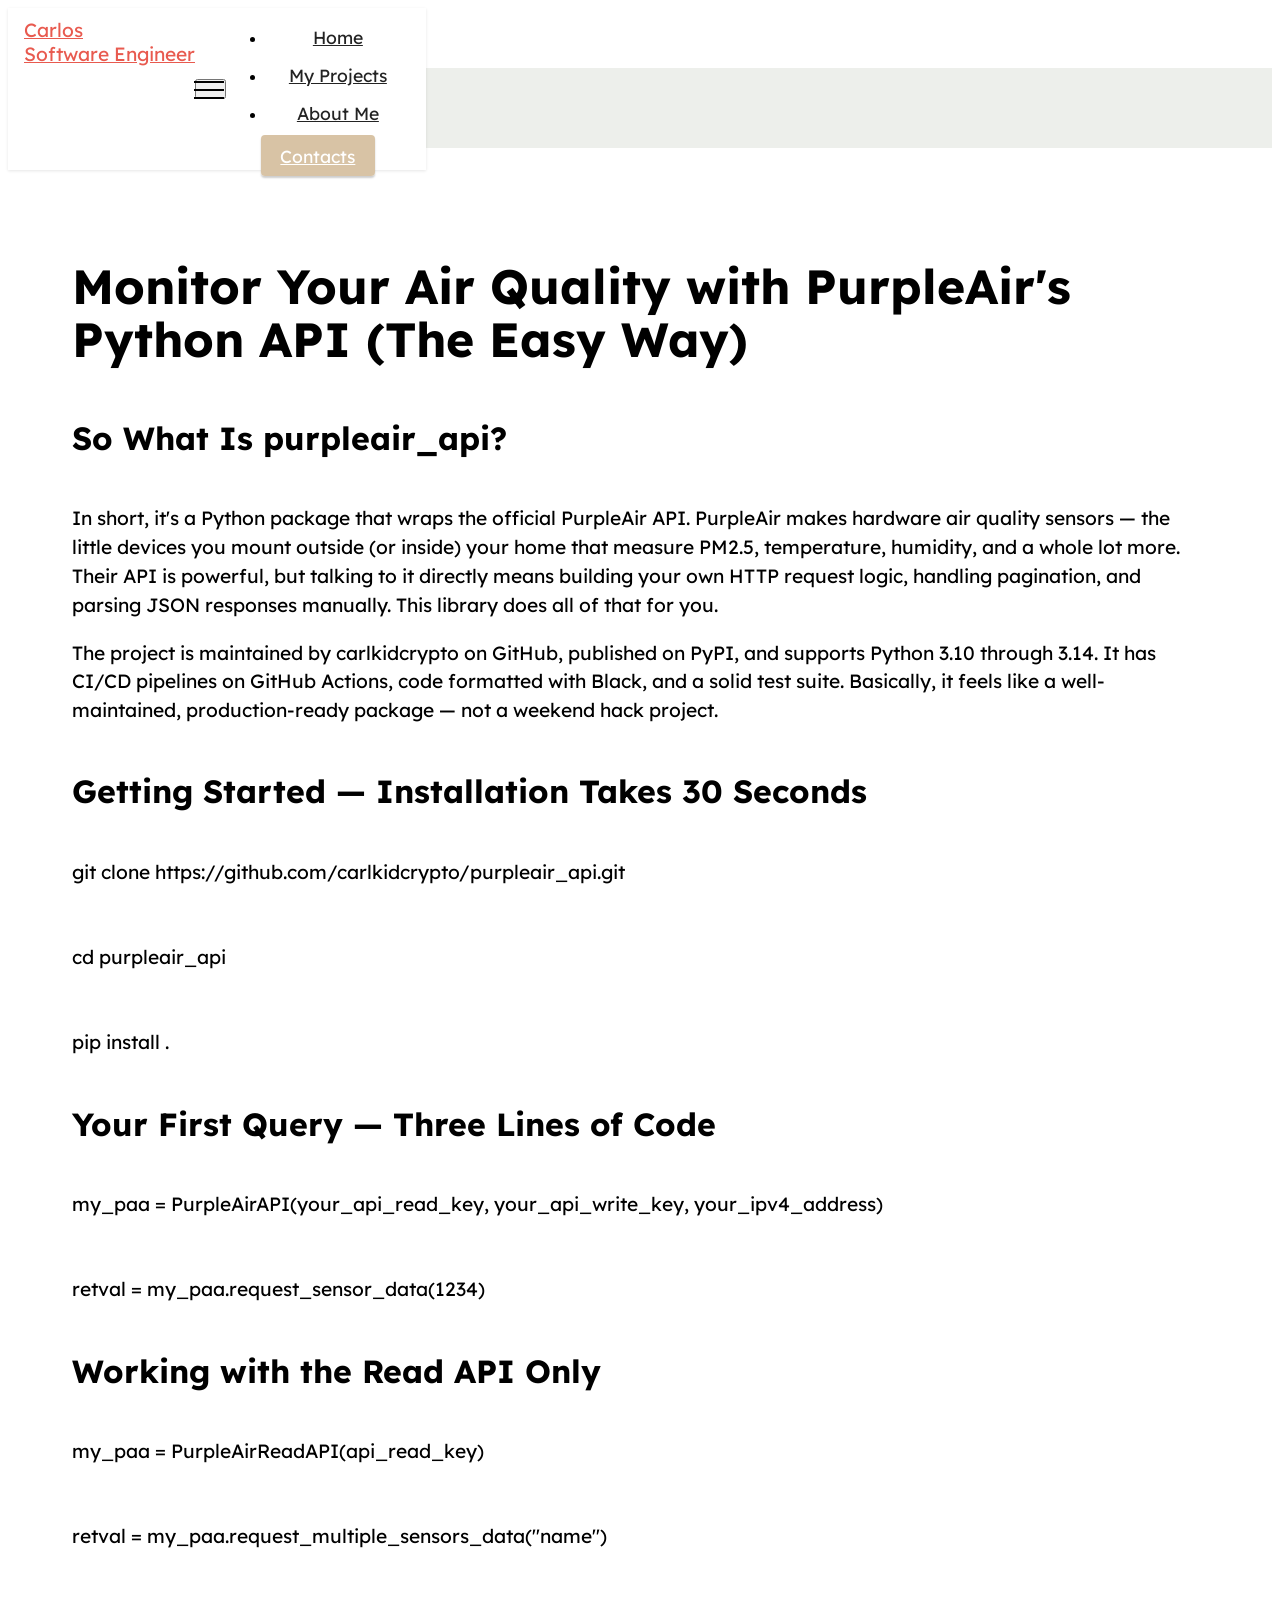
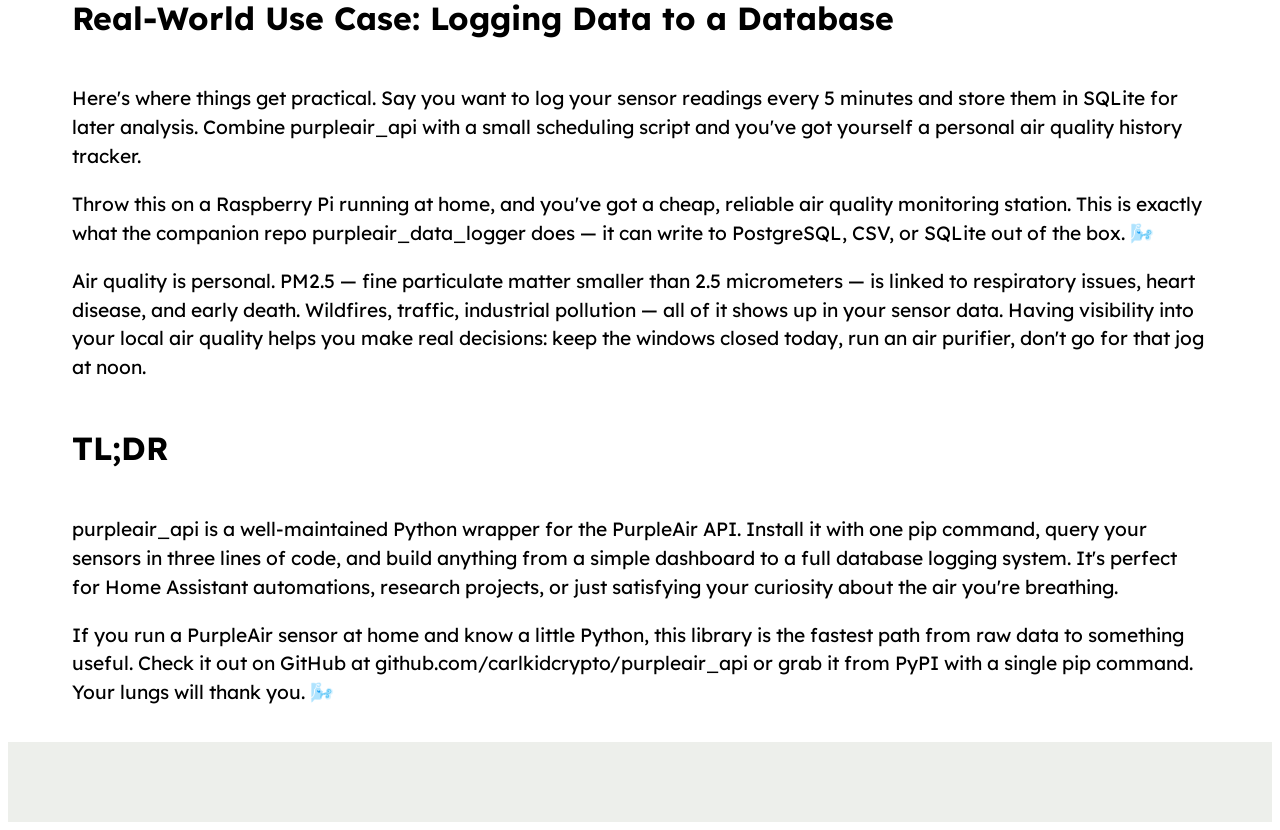
==== getting-started-with-purpleair-api.html @ 7e689305 "feat: Replace sample blog post with real purpleair_api tutorial - Rename sample_post_html_file_name." ====
<!DOCTYPE html>
<html  >
<head>
  <!-- Site made with Mobirise Website Builder v6.1.12, https://mobirise.com -->
  <meta charset="UTF-8">
  <meta http-equiv="X-UA-Compatible" content="IE=edge">
  <meta name="generator" content="Mobirise v6.1.12, mobirise.com">
  <meta name="twitter:card" content="summary_large_image"/>
  <meta name="twitter:image:src" content="assets/images/sample_post_html_file_name-meta.jpg">
  <meta property="og:image" content="assets/images/sample_post_html_file_name-meta.jpg">
  <meta name="twitter:title" content="Sample post 1 - title">
  <meta name="viewport" content="width=device-width, initial-scale=1, minimum-scale=1">
  <link rel="shortcut icon" href="assets/images/logo.png" type="image/x-icon">
  <meta name="description" content="Sample post 1 - description">
  
  
  <title>Monitor Your Air Quality with PurpleAir's Python API (The Easy Way)</title>
  <link rel="stylesheet" href="assets/bootstrap/css/bootstrap.min.css">
  <link rel="stylesheet" href="assets/web/assets/gdpr-plugin/gdpr-styles.css">
  <link rel="stylesheet" href="assets/dropdown/css/style.css">
  <link rel="stylesheet" href="assets/socicon/css/styles.css">
  <link rel="stylesheet" href="assets/theme/css/style.css">
  <link rel="preload" href="https://fonts.googleapis.com/css?family=Lexend:100,200,300,400,500,600,700,800,900&display=swap" as="style" onload="this.onload=null;this.rel='stylesheet'">
  <noscript><link rel="stylesheet" href="https://fonts.googleapis.com/css?family=Lexend:100,200,300,400,500,600,700,800,900&display=swap"></noscript>
  <link rel="preload" as="style" href="assets/mobirise/css/mbr-additional.css?v=DdOVVT"><link rel="stylesheet" href="assets/mobirise/css/mbr-additional.css?v=DdOVVT" type="text/css">

  
  
  
<meta name="title=Monitor Your Air Quality with PurpleAir's Python API (The Easy Way)" content="description=Learn how to query your PurpleAir sensors with three lines of Python using purpleair_api — the clean wrapper for the PurpleAir API."></head>
<body>
  
  <section data-bs-version="5.1" class="menu menu2 cid-sFF0ciwnEL" once="menu" id="menu2-1">
    
    <nav class="navbar navbar-dropdown navbar-fixed-top navbar-expand-lg">
        <div class="container">
            <div class="navbar-brand">
                
                <span class="navbar-caption-wrap"><a class="navbar-caption text-primary display-7" href="https://mobiri.se">Carlos<br>Software Engineer</a></span>
            </div>
            <button class="navbar-toggler" type="button" data-toggle="collapse" data-bs-toggle="collapse" data-target="#navbarSupportedContent" data-bs-target="#navbarSupportedContent" aria-controls="navbarNavAltMarkup" aria-expanded="false" aria-label="Toggle navigation">
                <div class="hamburger">
                    <span></span>
                    <span></span>
                    <span></span>
                    <span></span>
                </div>
            </button>
            <div class="collapse navbar-collapse" id="navbarSupportedContent">
                <ul class="navbar-nav nav-dropdown" data-app-modern-menu="true"><li class="nav-item"><a class="nav-link link text-black text-primary display-4" href="#top">Home</a></li>
                    <li class="nav-item"><a class="nav-link link text-black text-primary display-4" href="index.html#gallery5-3">My Projects</a></li><li class="nav-item"><a class="nav-link link text-black text-primary display-4" href="index.html#image1-b">About Me</a></li></ul>
                
                <div class="navbar-buttons mbr-section-btn"><a class="btn btn-secondary display-4" href="index.html#form4-6">
                        Contacts</a></div>
            </div>
        </div>
    </nav>
</section>

<section data-bs-version="5.1" class="article9 cid-vxeLGQ1dXc" id="article09-3">
  

  
  
  <div class="container">
    <div class="row justify-content-center">
      <div class="card col-md-12 col-lg-10">
        <div class="card-wrapper">
          <div class="card-content-text">
            <h3 class="card-title mbr-fonts-style mbr-white mt-3 mb-4 display-2"><strong>Monitor Your Air Quality with PurpleAir's Python API (The Easy Way)</strong></h3>
          <div class="row card-box align-left">
            
              <div class="item features-without-image col-12">
                <div class="item-wrapper">
                  <h4 class="mbr-section-subtitle mbr-fonts-style mb-3 display-5">
                    <strong>So What Is purpleair_api?</strong></h4>
                  <div class="item-content">
                    <p class="mbr-text mbr-fonts-style display-7">In short, it's a Python package that wraps the official PurpleAir API. PurpleAir makes hardware air quality sensors — the little devices you mount outside (or inside) your home that measure PM2.5, temperature, humidity, and a whole lot more. Their API is powerful, but talking to it directly means building your own HTTP request logic, handling pagination, and parsing JSON responses manually. This library does all of that for you.</p>
                  <p class="mbr-text mbr-fonts-style display-7">The project is maintained by carlkidcrypto on GitHub, published on PyPI, and supports Python 3.10 through 3.14. It has CI/CD pipelines on GitHub Actions, code formatted with Black, and a solid test suite. Basically, it feels like a well-maintained, production-ready package — not a weekend hack project.</p>
                  </div>
                </div>
              </div>

              <div class="item features-without-image col-12">
                <div class="item-wrapper">
                  <h4 class="mbr-section-subtitle mbr-fonts-style mb-3 display-5">
                    <strong>Getting Started — Installation Takes 30 Seconds</strong></h4>
                  <div class="item-content">
                    <p class="mbr-text mbr-fonts-style display-7">git clone https://github.com/carlkidcrypto/purpleair_api.git</p><br>
<p class="mbr-text mbr-fonts-style display-7">cd purpleair_api</p><br>
<p class="mbr-text mbr-fonts-style display-7">pip install .</p>
                  </div>
                </div>
              </div>

              <div class="item features-without-image col-12">
                <div class="item-wrapper">
                  <h4 class="mbr-section-subtitle mbr-fonts-style mb-3 display-5">
                    <strong>Your First Query — Three Lines of Code</strong></h4>
                  <div class="item-content">
                    <p class="mbr-text mbr-fonts-style display-7">my_paa = PurpleAirAPI(your_api_read_key, your_api_write_key, your_ipv4_address)</p><br>
<p class="mbr-text mbr-fonts-style display-7">retval = my_paa.request_sensor_data(1234)</p>
                  </div>
                </div>
              </div>

              <div class="item features-without-image col-12">
                <div class="item-wrapper">
                  <h4 class="mbr-section-subtitle mbr-fonts-style mb-3 display-5">
                    <strong>Working with the Read API Only</strong></h4>
                  <div class="item-content">
                    <p class="mbr-text mbr-fonts-style display-7">my_paa = PurpleAirReadAPI(api_read_key)</p><br>
<p class="mbr-text mbr-fonts-style display-7">retval = my_paa.request_multiple_sensors_data("name")</p>
                  </div>
                </div>
              </div>

              <div class="item features-without-image col-12">
                <div class="item-wrapper">
                  <h4 class="mbr-section-subtitle mbr-fonts-style mb-3 display-5">
                    <strong>Real-World Use Case: Logging Data to a Database</strong></h4>
                  <div class="item-content">
                    <p class="mbr-text mbr-fonts-style display-7">Here's where things get practical. Say you want to log your sensor readings every 5 minutes and store them in SQLite for later analysis. Combine purpleair_api with a small scheduling script and you've got yourself a personal air quality history tracker.</p>
                  <p class="mbr-text mbr-fonts-style display-7">Throw this on a Raspberry Pi running at home, and you've got a cheap, reliable air quality monitoring station. This is exactly what the companion repo purpleair_data_logger does — it can write to PostgreSQL, CSV, or SQLite out of the box. 🌬️</p>
                  <p class="mbr-text mbr-fonts-style display-7">Air quality is personal. PM2.5 — fine particulate matter smaller than 2.5 micrometers — is linked to respiratory issues, heart disease, and early death. Wildfires, traffic, industrial pollution — all of it shows up in your sensor data. Having visibility into your local air quality helps you make real decisions: keep the windows closed today, run an air purifier, don't go for that jog at noon.</p>
                  </div>
                </div>
              </div>

              <div class="item features-without-image col-12">
                <div class="item-wrapper">
                  <h4 class="mbr-section-subtitle mbr-fonts-style mb-3 display-5">
                    <strong>TL;DR</strong></h4>
                  <div class="item-content">
                    <p class="mbr-text mbr-fonts-style display-7">purpleair_api is a well-maintained Python wrapper for the PurpleAir API. Install it with one pip command, query your sensors in three lines of code, and build anything from a simple dashboard to a full database logging system. It's perfect for Home Assistant automations, research projects, or just satisfying your curiosity about the air you're breathing.</p>
                  <p class="mbr-text mbr-fonts-style display-7">If you run a PurpleAir sensor at home and know a little Python, this library is the fastest path from raw data to something useful. Check it out on GitHub at github.com/carlkidcrypto/purpleair_api or grab it from PyPI with a single pip command. Your lungs will thank you. 🌬️</p>
                  </div>
                </div>
              </div>
          </section><script src="assets/bootstrap/js/bootstrap.bundle.min.js"></script>  <script src="assets/web/assets/cookies-alert-plugin/cookies-alert-core.js"></script>  <script src="assets/web/assets/cookies-alert-plugin/cookies-alert-script.js"></script>  <script src="assets/smoothscroll/smooth-scroll.js"></script>  <script src="assets/ytplayer/index.js"></script>  <script src="assets/dropdown/js/navbar-dropdown.js"></script>  <script src="assets/theme/js/script.js"></script>  
  
  
<input name="cookieData" type="hidden" data-cookie-cookiesAlertType='false' data-cookie-customDialogSelector='null' data-cookie-colorText='#424a4d' data-cookie-colorBg='rgb(255, 255, 255)' data-cookie-opacityOverlay='0' data-cookie-bgOpacity='100' data-cookie-textButton='GOT IT' data-cookie-rejectText='REJECT' data-cookie-colorButton='#e85a4f' data-cookie-rejectColor='#ffffff' data-cookie-colorLink='#424a4d' data-cookie-underlineLink='true' data-cookie-text="We use cookies to give you the best experience. Read our <a href='privacy.html'>cookie policy</a>.">
  </body>
</html>
---- assets/mobirise/css/mbr-additional.css ----
body {
  font-family: Jost;
}
.display-1 {
  font-family: 'Lexend', sans-serif;
  font-size: 4.6rem;
  line-height: 1.1;
}
.display-1 > .mbr-iconfont {
  font-size: 5.75rem;
}
.display-2 {
  font-family: 'Lexend', sans-serif;
  font-size: 3rem;
  line-height: 1.1;
}
.display-2 > .mbr-iconfont {
  font-size: 3.75rem;
}
.display-4 {
  font-family: 'Lexend', sans-serif;
  font-size: 1.1rem;
  line-height: 1.5;
}
.display-4 > .mbr-iconfont {
  font-size: 1.375rem;
}
.display-5 {
  font-family: 'Lexend', sans-serif;
  font-size: 2rem;
  line-height: 1.5;
}
.display-5 > .mbr-iconfont {
  font-size: 2.5rem;
}
.display-7 {
  font-family: 'Lexend', sans-serif;
  font-size: 1.2rem;
  line-height: 1.5;
}
.display-7 > .mbr-iconfont {
  font-size: 1.5rem;
}
/* ---- Fluid typography for mobile devices ---- */
/* 1.4 - font scale ratio ( bootstrap == 1.42857 ) */
/* 100vw - current viewport width */
/* (48 - 20)  48 == 48rem == 768px, 20 == 20rem == 320px(minimal supported viewport) */
/* 0.65 - min scale variable, may vary */
@media (max-width: 992px) {
  .display-1 {
    font-size: 3.68rem;
  }
}
@media (max-width: 768px) {
  .display-1 {
    font-size: 3.22rem;
    font-size: calc( 2.26rem + (4.6 - 2.26) * ((100vw - 20rem) / (48 - 20)));
    line-height: calc( 1.1 * (2.26rem + (4.6 - 2.26) * ((100vw - 20rem) / (48 - 20))));
  }
  .display-2 {
    font-size: 2.4rem;
    font-size: calc( 1.7rem + (3 - 1.7) * ((100vw - 20rem) / (48 - 20)));
    line-height: calc( 1.3 * (1.7rem + (3 - 1.7) * ((100vw - 20rem) / (48 - 20))));
  }
  .display-4 {
    font-size: 0.88rem;
    font-size: calc( 1.0350000000000001rem + (1.1 - 1.0350000000000001) * ((100vw - 20rem) / (48 - 20)));
    line-height: calc( 1.4 * (1.0350000000000001rem + (1.1 - 1.0350000000000001) * ((100vw - 20rem) / (48 - 20))));
  }
  .display-5 {
    font-size: 1.6rem;
    font-size: calc( 1.35rem + (2 - 1.35) * ((100vw - 20rem) / (48 - 20)));
    line-height: calc( 1.4 * (1.35rem + (2 - 1.35) * ((100vw - 20rem) / (48 - 20))));
  }
  .display-7 {
    font-size: 0.96rem;
    font-size: calc( 1.07rem + (1.2 - 1.07) * ((100vw - 20rem) / (48 - 20)));
    line-height: calc( 1.4 * (1.07rem + (1.2 - 1.07) * ((100vw - 20rem) / (48 - 20))));
  }
}
/* Buttons */
.btn {
  padding: 0.6rem 1.2rem;
  border-radius: 4px;
}
.btn-sm {
  padding: 0.6rem 1.2rem;
  border-radius: 4px;
}
.btn-md {
  padding: 0.6rem 1.2rem;
  border-radius: 4px;
}
.btn-lg {
  padding: 1rem 2.6rem;
  border-radius: 4px;
}
.bg-primary {
  background-color: #e85a4f !important;
}
.bg-success {
  background-color: #40b0bf !important;
}
.bg-info {
  background-color: #47b5ed !important;
}
.bg-warning {
  background-color: #ffe161 !important;
}
.bg-danger {
  background-color: #ff9966 !important;
}
.btn-primary,
.btn-primary:active {
  background-color: #e85a4f !important;
  border-color: #e85a4f !important;
  color: #ffffff !important;
  box-shadow: 0 2px 2px 0 rgba(0, 0, 0, 0.2);
}
.btn-primary:hover,
.btn-primary:focus,
.btn-primary.focus,
.btn-primary.active {
  color: #ffffff !important;
  background-color: #c6261a !important;
  border-color: #c6261a !important;
  box-shadow: 0 2px 5px 0 rgba(0, 0, 0, 0.2);
}
.btn-primary.disabled,
.btn-primary:disabled {
  color: #ffffff !important;
  background-color: #c6261a !important;
  border-color: #c6261a !important;
}
.btn-secondary,
.btn-secondary:active {
  background-color: #d8c3a5 !important;
  border-color: #d8c3a5 !important;
  color: #ffffff !important;
  box-shadow: 0 2px 2px 0 rgba(0, 0, 0, 0.2);
}
.btn-secondary:hover,
.btn-secondary:focus,
.btn-secondary.focus,
.btn-secondary.active {
  color: #ffffff !important;
  background-color: #be9b69 !important;
  border-color: #be9b69 !important;
  box-shadow: 0 2px 5px 0 rgba(0, 0, 0, 0.2);
}
.btn-secondary.disabled,
.btn-secondary:disabled {
  color: #ffffff !important;
  background-color: #be9b69 !important;
  border-color: #be9b69 !important;
}
.btn-info,
.btn-info:active {
  background-color: #47b5ed !important;
  border-color: #47b5ed !important;
  color: #ffffff !important;
  box-shadow: 0 2px 2px 0 rgba(0, 0, 0, 0.2);
}
.btn-info:hover,
.btn-info:focus,
.btn-info.focus,
.btn-info.active {
  color: #ffffff !important;
  background-color: #148cca !important;
  border-color: #148cca !important;
  box-shadow: 0 2px 5px 0 rgba(0, 0, 0, 0.2);
}
.btn-info.disabled,
.btn-info:disabled {
  color: #ffffff !important;
  background-color: #148cca !important;
  border-color: #148cca !important;
}
.btn-success,
.btn-success:active {
  background-color: #40b0bf !important;
  border-color: #40b0bf !important;
  color: #ffffff !important;
  box-shadow: 0 2px 2px 0 rgba(0, 0, 0, 0.2);
}
.btn-success:hover,
.btn-success:focus,
.btn-success.focus,
.btn-success.active {
  color: #ffffff !important;
  background-color: #2a747e !important;
  border-color: #2a747e !important;
  box-shadow: 0 2px 5px 0 rgba(0, 0, 0, 0.2);
}
.btn-success.disabled,
.btn-success:disabled {
  color: #ffffff !important;
  background-color: #2a747e !important;
  border-color: #2a747e !important;
}
.btn-warning,
.btn-warning:active {
  background-color: #ffe161 !important;
  border-color: #ffe161 !important;
  color: #614f00 !important;
  box-shadow: 0 2px 2px 0 rgba(0, 0, 0, 0.2);
}
.btn-warning:hover,
.btn-warning:focus,
.btn-warning.focus,
.btn-warning.active {
  color: #0a0800 !important;
  background-color: #ffd10a !important;
  border-color: #ffd10a !important;
  box-shadow: 0 2px 5px 0 rgba(0, 0, 0, 0.2);
}
.btn-warning.disabled,
.btn-warning:disabled {
  color: #614f00 !important;
  background-color: #ffd10a !important;
  border-color: #ffd10a !important;
}
.btn-danger,
.btn-danger:active {
  background-color: #ff9966 !important;
  border-color: #ff9966 !important;
  color: #ffffff !important;
  box-shadow: 0 2px 2px 0 rgba(0, 0, 0, 0.2);
}
.btn-danger:hover,
.btn-danger:focus,
.btn-danger.focus,
.btn-danger.active {
  color: #ffffff !important;
  background-color: #ff5f0f !important;
  border-color: #ff5f0f !important;
  box-shadow: 0 2px 5px 0 rgba(0, 0, 0, 0.2);
}
.btn-danger.disabled,
.btn-danger:disabled {
  color: #ffffff !important;
  background-color: #ff5f0f !important;
  border-color: #ff5f0f !important;
}
.btn-white,
.btn-white:active {
  background-color: #fafafa !important;
  border-color: #fafafa !important;
  color: #7a7a7a !important;
  box-shadow: 0 2px 2px 0 rgba(0, 0, 0, 0.2);
}
.btn-white:hover,
.btn-white:focus,
.btn-white.focus,
.btn-white.active {
  color: #4f4f4f !important;
  background-color: #cfcfcf !important;
  border-color: #cfcfcf !important;
  box-shadow: 0 2px 5px 0 rgba(0, 0, 0, 0.2);
}
.btn-white.disabled,
.btn-white:disabled {
  color: #7a7a7a !important;
  background-color: #cfcfcf !important;
  border-color: #cfcfcf !important;
}
.btn-black,
.btn-black:active {
  background-color: #232323 !important;
  border-color: #232323 !important;
  color: #ffffff !important;
  box-shadow: 0 2px 2px 0 rgba(0, 0, 0, 0.2);
}
.btn-black:hover,
.btn-black:focus,
.btn-black.focus,
.btn-black.active {
  color: #ffffff !important;
  background-color: #000000 !important;
  border-color: #000000 !important;
  box-shadow: 0 2px 5px 0 rgba(0, 0, 0, 0.2);
}
.btn-black.disabled,
.btn-black:disabled {
  color: #ffffff !important;
  background-color: #000000 !important;
  border-color: #000000 !important;
}
.btn-primary-outline,
.btn-primary-outline:active {
  background-color: transparent !important;
  border-color: transparent;
  color: #e85a4f;
}
.btn-primary-outline:hover,
.btn-primary-outline:focus,
.btn-primary-outline.focus,
.btn-primary-outline.active {
  color: #c6261a !important;
  background-color: transparent!important;
  border-color: transparent!important;
  box-shadow: none!important;
}
.btn-primary-outline.disabled,
.btn-primary-outline:disabled {
  color: #ffffff !important;
  background-color: #e85a4f !important;
  border-color: #e85a4f !important;
}
.btn-secondary-outline,
.btn-secondary-outline:active {
  background-color: transparent !important;
  border-color: transparent;
  color: #d8c3a5;
}
.btn-secondary-outline:hover,
.btn-secondary-outline:focus,
.btn-secondary-outline.focus,
.btn-secondary-outline.active {
  color: #be9b69 !important;
  background-color: transparent!important;
  border-color: transparent!important;
  box-shadow: none!important;
}
.btn-secondary-outline.disabled,
.btn-secondary-outline:disabled {
  color: #ffffff !important;
  background-color: #d8c3a5 !important;
  border-color: #d8c3a5 !important;
}
.btn-info-outline,
.btn-info-outline:active {
  background-color: transparent !important;
  border-color: transparent;
  color: #47b5ed;
}
.btn-info-outline:hover,
.btn-info-outline:focus,
.btn-info-outline.focus,
.btn-info-outline.active {
  color: #148cca !important;
  background-color: transparent!important;
  border-color: transparent!important;
  box-shadow: none!important;
}
.btn-info-outline.disabled,
.btn-info-outline:disabled {
  color: #ffffff !important;
  background-color: #47b5ed !important;
  border-color: #47b5ed !important;
}
.btn-success-outline,
.btn-success-outline:active {
  background-color: transparent !important;
  border-color: transparent;
  color: #40b0bf;
}
.btn-success-outline:hover,
.btn-success-outline:focus,
.btn-success-outline.focus,
.btn-success-outline.active {
  color: #2a747e !important;
  background-color: transparent!important;
  border-color: transparent!important;
  box-shadow: none!important;
}
.btn-success-outline.disabled,
.btn-success-outline:disabled {
  color: #ffffff !important;
  background-color: #40b0bf !important;
  border-color: #40b0bf !important;
}
.btn-warning-outline,
.btn-warning-outline:active {
  background-color: transparent !important;
  border-color: transparent;
  color: #ffe161;
}
.btn-warning-outline:hover,
.btn-warning-outline:focus,
.btn-warning-outline.focus,
.btn-warning-outline.active {
  color: #ffd10a !important;
  background-color: transparent!important;
  border-color: transparent!important;
  box-shadow: none!important;
}
.btn-warning-outline.disabled,
.btn-warning-outline:disabled {
  color: #614f00 !important;
  background-color: #ffe161 !important;
  border-color: #ffe161 !important;
}
.btn-danger-outline,
.btn-danger-outline:active {
  background-color: transparent !important;
  border-color: transparent;
  color: #ff9966;
}
.btn-danger-outline:hover,
.btn-danger-outline:focus,
.btn-danger-outline.focus,
.btn-danger-outline.active {
  color: #ff5f0f !important;
  background-color: transparent!important;
  border-color: transparent!important;
  box-shadow: none!important;
}
.btn-danger-outline.disabled,
.btn-danger-outline:disabled {
  color: #ffffff !important;
  background-color: #ff9966 !important;
  border-color: #ff9966 !important;
}
.btn-black-outline,
.btn-black-outline:active {
  background-color: transparent !important;
  border-color: transparent;
  color: #232323;
}
.btn-black-outline:hover,
.btn-black-outline:focus,
.btn-black-outline.focus,
.btn-black-outline.active {
  color: #000000 !important;
  background-color: transparent!important;
  border-color: transparent!important;
  box-shadow: none!important;
}
.btn-black-outline.disabled,
.btn-black-outline:disabled {
  color: #ffffff !important;
  background-color: #232323 !important;
  border-color: #232323 !important;
}
.btn-white-outline,
.btn-white-outline:active {
  background-color: transparent !important;
  border-color: transparent;
  color: #fafafa;
}
.btn-white-outline:hover,
.btn-white-outline:focus,
.btn-white-outline.focus,
.btn-white-outline.active {
  color: #cfcfcf !important;
  background-color: transparent!important;
  border-color: transparent!important;
  box-shadow: none!important;
}
.btn-white-outline.disabled,
.btn-white-outline:disabled {
  color: #7a7a7a !important;
  background-color: #fafafa !important;
  border-color: #fafafa !important;
}
.text-primary {
  color: #e85a4f !important;
}
.text-secondary {
  color: #d8c3a5 !important;
}
.text-success {
  color: #40b0bf !important;
}
.text-info {
  color: #47b5ed !important;
}
.text-warning {
  color: #ffe161 !important;
}
.text-danger {
  color: #ff9966 !important;
}
.text-white {
  color: #fafafa !important;
}
.text-black {
  color: #232323 !important;
}
a.text-primary:hover,
a.text-primary:focus,
a.text-primary.active {
  color: #b92418 !important;
}
a.text-secondary:hover,
a.text-secondary:focus,
a.text-secondary.active {
  color: #b9945e !important;
}
a.text-success:hover,
a.text-success:focus,
a.text-success.active {
  color: #266a73 !important;
}
a.text-info:hover,
a.text-info:focus,
a.text-info.active {
  color: #1283bc !important;
}
a.text-warning:hover,
a.text-warning:focus,
a.text-warning.active {
  color: #facb00 !important;
}
a.text-danger:hover,
a.text-danger:focus,
a.text-danger.active {
  color: #ff5500 !important;
}
a.text-white:hover,
a.text-white:focus,
a.text-white.active {
  color: #c7c7c7 !important;
}
a.text-black:hover,
a.text-black:focus,
a.text-black.active {
  color: #000000 !important;
}
a[class*="text-"]:not(.nav-link):not(.dropdown-item):not([role]):not(.navbar-caption) {
  position: relative;
  background-image: transparent;
  background-size: 10000px 2px;
  background-repeat: no-repeat;
  background-position: 0px 1.2em;
  background-position: -10000px 1.2em;
}
a[class*="text-"]:not(.nav-link):not(.dropdown-item):not([role]):not(.navbar-caption):hover {
  transition: background-position 2s ease-in-out;
  background-image: linear-gradient(currentColor 50%, currentColor 50%);
  background-position: 0px 1.2em;
}
.nav-tabs .nav-link.active {
  color: #e85a4f;
}
.nav-tabs .nav-link:not(.active) {
  color: #232323;
}
.alert-success {
  background-color: #70c770;
}
.alert-info {
  background-color: #47b5ed;
}
.alert-warning {
  background-color: #ffe161;
}
.alert-danger {
  background-color: #ff9966;
}
.mbr-gallery-filter li.active .btn {
  background-color: #e85a4f;
  border-color: #e85a4f;
  color: #ffffff;
}
.mbr-gallery-filter li.active .btn:focus {
  box-shadow: none;
}
a,
a:hover {
  color: #e85a4f;
}
.mbr-plan-header.bg-primary .mbr-plan-subtitle,
.mbr-plan-header.bg-primary .mbr-plan-price-desc {
  color: #ffffff;
}
.mbr-plan-header.bg-success .mbr-plan-subtitle,
.mbr-plan-header.bg-success .mbr-plan-price-desc {
  color: #a0d8df;
}
.mbr-plan-header.bg-info .mbr-plan-subtitle,
.mbr-plan-header.bg-info .mbr-plan-price-desc {
  color: #ffffff;
}
.mbr-plan-header.bg-warning .mbr-plan-subtitle,
.mbr-plan-header.bg-warning .mbr-plan-price-desc {
  color: #ffffff;
}
.mbr-plan-header.bg-danger .mbr-plan-subtitle,
.mbr-plan-header.bg-danger .mbr-plan-price-desc {
  color: #ffffff;
}
/* Scroll to top button*/
.scrollToTop_wraper {
  display: none;
}
.form-control {
  font-family: 'Lexend', sans-serif;
  font-size: 1.1rem;
  line-height: 1.5;
  font-weight: 400;
}
.form-control > .mbr-iconfont {
  font-size: 1.375rem;
}
.form-control:hover,
.form-control:focus {
  box-shadow: rgba(0, 0, 0, 0.07) 0px 1px 1px 0px, rgba(0, 0, 0, 0.07) 0px 1px 3px 0px, rgba(0, 0, 0, 0.03) 0px 0px 0px 1px;
  border-color: #e85a4f !important;
}
.form-control:-webkit-input-placeholder {
  font-family: 'Lexend', sans-serif;
  font-size: 1.1rem;
  line-height: 1.5;
  font-weight: 400;
}
.form-control:-webkit-input-placeholder > .mbr-iconfont {
  font-size: 1.375rem;
}
blockquote {
  border-color: #e85a4f;
}
/* Forms */
.jq-selectbox li:hover,
.jq-selectbox li.selected {
  background-color: #e85a4f;
  color: #ffffff;
}
.jq-number__spin {
  transition: 0.25s ease;
}
.jq-number__spin:hover {
  border-color: #e85a4f;
}
.jq-selectbox .jq-selectbox__trigger-arrow,
.jq-number__spin.minus:after,
.jq-number__spin.plus:after {
  transition: 0.4s;
  border-top-color: #353535;
  border-bottom-color: #353535;
}
.jq-selectbox:hover .jq-selectbox__trigger-arrow,
.jq-number__spin.minus:hover:after,
.jq-number__spin.plus:hover:after {
  border-top-color: #e85a4f;
  border-bottom-color: #e85a4f;
}
.xdsoft_datetimepicker .xdsoft_calendar td.xdsoft_default,
.xdsoft_datetimepicker .xdsoft_calendar td.xdsoft_current,
.xdsoft_datetimepicker .xdsoft_timepicker .xdsoft_time_box > div > div.xdsoft_current {
  color: #ffffff !important;
  background-color: #e85a4f !important;
  box-shadow: none !important;
}
.xdsoft_datetimepicker .xdsoft_calendar td:hover,
.xdsoft_datetimepicker .xdsoft_timepicker .xdsoft_time_box > div > div:hover {
  color: #000000 !important;
  background: #d8c3a5 !important;
  box-shadow: none !important;
}
.lazy-bg {
  background-image: none !important;
}
.lazy-placeholder:not(section),
.lazy-none {
  display: block;
  position: relative;
  padding-bottom: 56.25%;
  width: 100%;
  height: auto;
}
iframe.lazy-placeholder,
.lazy-placeholder:after {
  content: '';
  position: absolute;
  width: 200px;
  height: 200px;
  background: transparent no-repeat center;
  background-size: contain;
  top: 50%;
  left: 50%;
  transform: translateX(-50%) translateY(-50%);
  background-image: url("data:image/svg+xml;charset=UTF-8,%3csvg width='32' height='32' viewBox='0 0 64 64' xmlns='http://www.w3.org/2000/svg' stroke='%23e85a4f' %3e%3cg fill='none' fill-rule='evenodd'%3e%3cg transform='translate(16 16)' stroke-width='2'%3e%3ccircle stroke-opacity='.5' cx='16' cy='16' r='16'/%3e%3cpath d='M32 16c0-9.94-8.06-16-16-16'%3e%3canimateTransform attributeName='transform' type='rotate' from='0 16 16' to='360 16 16' dur='1s' repeatCount='indefinite'/%3e%3c/path%3e%3c/g%3e%3c/g%3e%3c/svg%3e");
}
section.lazy-placeholder:after {
  opacity: 0.5;
}
body {
  overflow-x: hidden;
}
a {
  transition: color 0.6s;
}
*:focus-visible {
  outline: red solid 2px !important;
  outline-offset: 2px !important;
  transition: outline 0.2s ease-in-out;
}
.cid-sFF0ciwnEL {
  z-index: 1000;
  width: 100%;
  position: relative;
  min-height: 60px;
}
.cid-sFF0ciwnEL nav.navbar {
  position: fixed;
}
.cid-sFF0ciwnEL .dropdown-item:before {
  font-family: Moririse2 !important;
  content: "\e966";
  display: inline-block;
  width: 0;
  position: absolute;
  left: 1rem;
  top: 0.5rem;
  margin-right: 0.5rem;
  line-height: 1;
  font-size: inherit;
  vertical-align: middle;
  text-align: center;
  overflow: hidden;
  transform: scale(0, 1);
  transition: all 0.25s ease-in-out;
}
.cid-sFF0ciwnEL .dropdown-menu {
  padding: 0;
  border-radius: 4px;
  box-shadow: 0 1px 3px 0 rgba(0, 0, 0, 0.1);
}
.cid-sFF0ciwnEL .dropdown-item {
  border-bottom: 1px solid #e6e6e6;
}
.cid-sFF0ciwnEL .dropdown-item:hover,
.cid-sFF0ciwnEL .dropdown-item:focus {
  background: #e85a4f !important;
  color: white !important;
}
.cid-sFF0ciwnEL .dropdown-item:first-child {
  border-top-left-radius: 4px;
  border-top-right-radius: 4px;
}
.cid-sFF0ciwnEL .dropdown-item:last-child {
  border-bottom: none;
  border-bottom-left-radius: 4px;
  border-bottom-right-radius: 4px;
}
.cid-sFF0ciwnEL .nav-dropdown .link {
  padding: 0 0.3em !important;
  margin: 0.667em 1em !important;
}
.cid-sFF0ciwnEL .nav-dropdown .link.dropdown-toggle::after {
  margin-left: 0.5rem;
  margin-top: 0.2rem;
}
.cid-sFF0ciwnEL .nav-link {
  position: relative;
}
.cid-sFF0ciwnEL .container {
  display: flex;
  margin: auto;
}
.cid-sFF0ciwnEL .iconfont-wrapper {
  color: #000000 !important;
  font-size: 1.5rem;
  padding-right: 0.5rem;
}
.cid-sFF0ciwnEL .dropdown-menu,
.cid-sFF0ciwnEL .navbar.opened {
  background: #ffffff !important;
}
.cid-sFF0ciwnEL .nav-item:focus,
.cid-sFF0ciwnEL .nav-link:focus {
  outline: none;
}
.cid-sFF0ciwnEL .dropdown .dropdown-menu .dropdown-item {
  width: auto;
  transition: all 0.25s ease-in-out;
}
.cid-sFF0ciwnEL .dropdown .dropdown-menu .dropdown-item::after {
  right: 0.5rem;
}
.cid-sFF0ciwnEL .dropdown .dropdown-menu .dropdown-item .mbr-iconfont {
  margin-right: 0.5rem;
  vertical-align: sub;
}
.cid-sFF0ciwnEL .dropdown .dropdown-menu .dropdown-item .mbr-iconfont:before {
  display: inline-block;
  transform: scale(1, 1);
  transition: all 0.25s ease-in-out;
}
.cid-sFF0ciwnEL .collapsed .dropdown-menu .dropdown-item:before {
  display: none;
}
.cid-sFF0ciwnEL .collapsed .dropdown .dropdown-menu .dropdown-item {
  padding: 0.235em 1.5em 0.235em 1.5em !important;
  transition: none;
  margin: 0 !important;
}
.cid-sFF0ciwnEL .navbar {
  min-height: 70px;
  transition: all 0.3s;
  border-bottom: 1px solid transparent;
  box-shadow: 0 1px 3px 0 rgba(0, 0, 0, 0.1);
  background: #ffffff;
}
.cid-sFF0ciwnEL .navbar.opened {
  transition: all 0.3s;
}
.cid-sFF0ciwnEL .navbar .dropdown-item {
  padding: 0.5rem 1.8rem;
}
.cid-sFF0ciwnEL .navbar .navbar-logo img {
  width: auto;
}
.cid-sFF0ciwnEL .navbar .navbar-collapse {
  justify-content: flex-end;
  z-index: 1;
}
.cid-sFF0ciwnEL .navbar.collapsed {
  justify-content: center;
}
.cid-sFF0ciwnEL .navbar.collapsed .nav-item .nav-link::before {
  display: none;
}
.cid-sFF0ciwnEL .navbar.collapsed.opened .dropdown-menu {
  top: 0;
}
.cid-sFF0ciwnEL .navbar.collapsed .dropdown-menu .dropdown-submenu {
  left: 0 !important;
}
.cid-sFF0ciwnEL .navbar.collapsed .dropdown-menu .dropdown-item:after {
  right: auto;
}
.cid-sFF0ciwnEL .navbar.collapsed .dropdown-menu .dropdown-toggle[data-toggle="dropdown-submenu"]:after {
  margin-left: 0.5rem;
  margin-top: 0.2rem;
  border-top: 0.35em solid;
  border-right: 0.35em solid transparent;
  border-left: 0.35em solid transparent;
  border-bottom: 0;
  top: 41%;
}
.cid-sFF0ciwnEL .navbar.collapsed ul.navbar-nav li {
  margin: auto;
}
.cid-sFF0ciwnEL .navbar.collapsed .dropdown-menu .dropdown-item {
  padding: 0.25rem 1.5rem;
  text-align: center;
}
.cid-sFF0ciwnEL .navbar.collapsed .icons-menu {
  padding-left: 0;
  padding-right: 0;
  padding-top: 0.5rem;
  padding-bottom: 0.5rem;
}
@media (max-width: 991px) {
  .cid-sFF0ciwnEL .navbar .nav-item .nav-link::before {
    display: none;
  }
  .cid-sFF0ciwnEL .navbar.opened .dropdown-menu {
    top: 0;
  }
  .cid-sFF0ciwnEL .navbar .dropdown-menu .dropdown-submenu {
    left: 0 !important;
  }
  .cid-sFF0ciwnEL .navbar .dropdown-menu .dropdown-item:after {
    right: auto;
  }
  .cid-sFF0ciwnEL .navbar .dropdown-menu .dropdown-toggle[data-toggle="dropdown-submenu"]:after {
    margin-left: 0.5rem;
    margin-top: 0.2rem;
    border-top: 0.35em solid;
    border-right: 0.35em solid transparent;
    border-left: 0.35em solid transparent;
    border-bottom: 0;
    top: 40%;
  }
  .cid-sFF0ciwnEL .navbar .navbar-logo img {
    height: 3rem !important;
  }
  .cid-sFF0ciwnEL .navbar ul.navbar-nav li {
    margin: auto;
  }
  .cid-sFF0ciwnEL .navbar .dropdown-menu .dropdown-item {
    padding: 0.25rem 1.5rem !important;
    text-align: center;
  }
  .cid-sFF0ciwnEL .navbar .navbar-brand {
    flex-shrink: initial;
    flex-basis: auto;
    word-break: break-word;
    padding-right: 2rem;
  }
  .cid-sFF0ciwnEL .navbar .navbar-toggler {
    flex-basis: auto;
  }
  .cid-sFF0ciwnEL .navbar .icons-menu {
    padding-left: 0;
    padding-top: 0.5rem;
    padding-bottom: 0.5rem;
  }
}
.cid-sFF0ciwnEL .navbar.navbar-short {
  min-height: 60px;
}
.cid-sFF0ciwnEL .navbar.navbar-short .navbar-logo img {
  height: 2.5rem !important;
}
.cid-sFF0ciwnEL .navbar.navbar-short .navbar-brand {
  min-height: 60px;
  padding: 0;
}
.cid-sFF0ciwnEL .navbar-brand {
  min-height: 70px;
  flex-shrink: 0;
  align-items: center;
  margin-right: 0;
  padding: 10px 0;
  transition: all 0.3s;
  word-break: break-word;
  z-index: 1;
}
.cid-sFF0ciwnEL .navbar-brand .navbar-caption {
  line-height: inherit !important;
}
.cid-sFF0ciwnEL .navbar-brand .navbar-logo a {
  outline: none;
}
.cid-sFF0ciwnEL .dropdown-item.active,
.cid-sFF0ciwnEL .dropdown-item:active {
  background-color: transparent;
}
.cid-sFF0ciwnEL .navbar-expand-lg .navbar-nav .nav-link {
  padding: 0;
}
.cid-sFF0ciwnEL .nav-dropdown .link.dropdown-toggle {
  margin-right: 1.667em;
}
.cid-sFF0ciwnEL .nav-dropdown .link.dropdown-toggle[aria-expanded="true"] {
  margin-right: 0;
  padding: 0.667em 1.667em;
}
.cid-sFF0ciwnEL .navbar.navbar-expand-lg .dropdown .dropdown-menu {
  background: #ffffff;
}
.cid-sFF0ciwnEL .navbar.navbar-expand-lg .dropdown .dropdown-menu .dropdown-submenu {
  margin: 0;
  left: 100%;
}
.cid-sFF0ciwnEL .navbar .dropdown.open > .dropdown-menu {
  display: block;
}
.cid-sFF0ciwnEL ul.navbar-nav {
  flex-wrap: wrap;
}
.cid-sFF0ciwnEL .navbar-buttons {
  text-align: center;
  min-width: 170px;
}
.cid-sFF0ciwnEL button.navbar-toggler {
  outline: none;
  width: 31px;
  height: 20px;
  cursor: pointer;
  transition: all 0.2s;
  position: relative;
  align-self: center;
}
.cid-sFF0ciwnEL button.navbar-toggler .hamburger span {
  position: absolute;
  right: 0;
  width: 30px;
  height: 2px;
  border-right: 5px;
  background-color: #000000;
}
.cid-sFF0ciwnEL button.navbar-toggler .hamburger span:nth-child(1) {
  top: 0;
  transition: all 0.2s;
}
.cid-sFF0ciwnEL button.navbar-toggler .hamburger span:nth-child(2) {
  top: 8px;
  transition: all 0.15s;
}
.cid-sFF0ciwnEL button.navbar-toggler .hamburger span:nth-child(3) {
  top: 8px;
  transition: all 0.15s;
}
.cid-sFF0ciwnEL button.navbar-toggler .hamburger span:nth-child(4) {
  top: 16px;
  transition: all 0.2s;
}
.cid-sFF0ciwnEL nav.opened .hamburger span:nth-child(1) {
  top: 8px;
  width: 0;
  opacity: 0;
  right: 50%;
  transition: all 0.2s;
}
.cid-sFF0ciwnEL nav.opened .hamburger span:nth-child(2) {
  transform: rotate(45deg);
  transition: all 0.25s;
}
.cid-sFF0ciwnEL nav.opened .hamburger span:nth-child(3) {
  transform: rotate(-45deg);
  transition: all 0.25s;
}
.cid-sFF0ciwnEL nav.opened .hamburger span:nth-child(4) {
  top: 8px;
  width: 0;
  opacity: 0;
  right: 50%;
  transition: all 0.2s;
}
.cid-sFF0ciwnEL .navbar-dropdown {
  padding: 0 1rem;
  position: fixed;
}
.cid-sFF0ciwnEL a.nav-link {
  display: flex;
  align-items: center;
  justify-content: center;
}
.cid-sFF0ciwnEL .icons-menu {
  flex-wrap: nowrap;
  display: flex;
  justify-content: center;
  padding-left: 1rem;
  padding-right: 1rem;
  padding-top: 0.3rem;
  text-align: center;
}
@media screen and (-ms-high-contrast: active), (-ms-high-contrast: none) {
  .cid-sFF0ciwnEL .navbar {
    height: 70px;
  }
  .cid-sFF0ciwnEL .navbar.opened {
    height: auto;
  }
  .cid-sFF0ciwnEL .nav-item .nav-link:hover::before {
    width: 175%;
    max-width: calc(100% + 2rem);
    left: -1rem;
  }
}
.cid-sFF0SGinka {
  padding-top: 5rem;
  padding-bottom: 5rem;
  background-color: #eae7dc;
}
.cid-sFF0SGinka .row {
  align-items: center;
}
@media (max-width: 991px) {
  .cid-sFF0SGinka .image-wrapper {
    padding: 1rem;
  }
}
@media (min-width: 992px) {
  .cid-sFF0SGinka .text-wrapper {
    padding: 0 2rem;
  }
}
.cid-sFF0SGinka .mbr-section-title {
  color: #e85a4f;
}
.cid-sFF0SGinka .mbr-text,
.cid-sFF0SGinka .mbr-section-btn {
  color: #8e8d8a;
}
.cid-sFF3eJNZDT {
  padding-top: 6rem;
  padding-bottom: 6rem;
  background-color: #ffffff;
}
.cid-sFF3eJNZDT .item {
  display: flex;
  align-items: center;
  margin-bottom: 2rem;
}
.cid-sFF3eJNZDT .icon-box {
  background: #e85a4f;
  width: 60px;
  min-width: 60px;
  height: 60px;
  border-radius: 50%;
  margin-right: 1rem;
  display: flex;
  justify-content: center;
  align-items: center;
}
.cid-sFF3eJNZDT .mbr-iconfont {
  font-size: 2rem;
  color: #ffffff;
}
@media (max-width: 991px) {
  .cid-sFF3eJNZDT .card {
    margin-bottom: 2rem;
  }
  .cid-sFF3eJNZDT .card-wrapper {
    margin-bottom: 2rem;
  }
}
.cid-sFF3eJNZDT .card-title,
.cid-sFF3eJNZDT .card-box {
  color: #000000;
}
.cid-sFF3eJNZDT .icon-text {
  color: #8e8d8a;
}
.cid-sFF3kfZheU {
  padding-top: 8rem;
  padding-bottom: 8rem;
  background-color: #eae7dc;
}
.cid-sFF3kfZheU .item {
  padding-bottom: 2rem;
}
.cid-sFF3kfZheU .item-wrapper {
  position: relative;
}
.cid-sFF3kfZheU .item-wrapper .icon-wrapper {
  pointer-events: none;
  position: absolute;
  width: 60px;
  height: 60px;
  font-size: 22px;
  left: 50%;
  top: 50%;
  display: flex;
  align-items: center;
  justify-content: center;
  border: 2px solid #ffffff;
  border-radius: 50%;
  opacity: 0;
  color: #ffffff;
  transform: translateX(-50%) translateY(-50%);
  background-color: #1b1b1b;
  transition: 0.2s;
}
.cid-sFF3kfZheU .item-wrapper:hover .icon-wrapper {
  opacity: 0.7;
}
.cid-sFF3kfZheU .carousel-control,
.cid-sFF3kfZheU .close {
  background: #1b1b1b;
}
.cid-sFF3kfZheU .carousel-control-prev {
  margin-left: 2.5rem;
}
.cid-sFF3kfZheU .carousel-control-prev span {
  margin-right: 5px;
}
.cid-sFF3kfZheU .carousel-control-next {
  margin-right: 2.5rem;
}
.cid-sFF3kfZheU .carousel-control-next span {
  margin-left: 5px;
}
.cid-sFF3kfZheU .close {
  position: fixed;
  opacity: 0.5;
  font-size: 22px;
  font-weight: 300;
  width: 60px;
  height: 60px;
  border-radius: 50%;
  color: #fff;
  top: 2.5rem;
  right: 2.5rem;
  border: 2px solid #fff;
  text-shadow: none;
  z-index: 5;
  transition: opacity 0.3s ease;
  font-family: 'Moririse2';
  align-items: center;
  justify-content: center;
  display: flex;
}
.cid-sFF3kfZheU .close::before {
  content: '\e91a';
}
.cid-sFF3kfZheU .close:hover {
  opacity: 1;
  background: #000;
  color: #fff;
}
.cid-sFF3kfZheU .carousel-control {
  display: flex;
  top: 50%;
  width: 60px;
  height: 60px;
  margin-top: -1.5rem;
  font-size: 22px;
  background-color: rgba(0, 0, 0, 0.5);
  border: 2px solid #fff;
  border-radius: 50%;
  transition: all 0.3s;
}
.cid-sFF3kfZheU .carousel-control.carousel-control-prev {
  left: 0;
  margin-left: 2.5rem;
}
.cid-sFF3kfZheU .carousel-control.carousel-control-next {
  right: 0;
  margin-right: 2.5rem;
}
@media (max-width: 767px) {
  .cid-sFF3kfZheU .carousel-control {
    top: auto;
    bottom: 1rem;
  }
}
.cid-sFF3kfZheU .carousel-indicators {
  position: absolute;
  bottom: 0;
  margin-bottom: 3px;
}
.cid-sFF3kfZheU .carousel-indicators li {
  max-width: 15px;
  height: 15px;
  width: 15px;
  max-height: 15px;
  margin: 3px;
  background-color: rgba(0, 0, 0, 0.5);
  border: 2px solid #fff;
  border-radius: 50%;
  opacity: 0.5;
  transition: all 0.3s;
}
.cid-sFF3kfZheU .carousel-indicators li.active,
.cid-sFF3kfZheU .carousel-indicators li:hover {
  opacity: 0.9;
}
.cid-sFF3kfZheU .carousel-indicators li::after,
.cid-sFF3kfZheU .carousel-indicators li::before {
  content: none;
}
.cid-sFF3kfZheU .carousel-indicators.ie-fix {
  left: 50%;
  display: block;
  width: 60%;
  margin-left: -30%;
  text-align: center;
}
@media (max-width: 768px) {
  .cid-sFF3kfZheU .carousel-indicators {
    display: none !important;
  }
}
@media (max-width: 991px) {
  .cid-sFF3kfZheU .carousel-indicators {
    margin-bottom: 3.625rem !important;
    padding-left: 2.5rem;
    padding-right: 2.5rem;
  }
}
@media (max-width: 767px) {
  .cid-sFF3kfZheU .carousel-indicators {
    display: none;
  }
}
.cid-sFF3kfZheU .carousel-inner {
  display: flex;
  align-items: center;
}
.cid-sFF3kfZheU .carousel-inner > .active {
  display: block;
}
.cid-sFF3kfZheU .carousel-control.left {
  left: 0;
  margin-left: 2.5rem;
}
.cid-sFF3kfZheU .carousel-control.right {
  right: 0;
  margin-right: 2.5rem;
}
.cid-sFF3kfZheU .carousel-control:hover {
  background: #1b1b1b;
  color: #fff;
  opacity: 1;
}
@media (max-width: 768px) {
  .cid-sFF3kfZheU .carousel-control,
  .cid-sFF3kfZheU .carousel-indicators,
  .cid-sFF3kfZheU .modal .close {
    position: fixed;
  }
}
@media (max-width: 767px) {
  .cid-sFF3kfZheU .mbr-slider .carousel-control {
    top: auto;
    bottom: 20px;
  }
  .cid-sFF3kfZheU .mbr-slider > .container .carousel-control {
    margin-bottom: 0;
  }
}
.cid-sFF3kfZheU .carousel-indicators .active,
.cid-sFF3kfZheU .carousel-indicators li {
  width: 7px;
  height: 7px;
  margin: 3px;
  background: #000000;
  opacity: 0.5;
  border: 4px solid #000000;
}
.cid-sFF3kfZheU .carousel-indicators .active {
  background: #fff;
}
.cid-sFF3kfZheU .carousel-indicators li {
  max-width: 15px;
  max-height: 15px;
  border-radius: 50%;
}
.cid-sFF3kfZheU .modal {
  padding-left: 0 !important;
  position: fixed;
  overflow: hidden;
  padding-right: 0 !important;
}
.cid-sFF3kfZheU .modal-dialog {
  margin: 0 auto;
  max-width: 100%;
  padding-left: 1rem;
  padding-right: 1rem;
}
.cid-sFF3kfZheU .modal-content {
  border-radius: 0;
  border: none;
  background: transparent;
}
.cid-sFF3kfZheU .modal-body {
  padding: 0;
  display: flex;
  align-items: center;
}
.cid-sFF3kfZheU .modal-body img {
  width: 100%;
  object-fit: contain;
  max-height: calc(100vh - 1.75rem);
}
.cid-sFF3kfZheU .carousel {
  width: 100%;
}
.cid-sFF3kfZheU .modal-backdrop.in {
  opacity: 0.8;
}
.cid-sFF3kfZheU .modal.fade .modal-dialog {
  transition: margin-top 0.3s ease-out;
}
.cid-sFF3kfZheU .modal.fade .modal-dialog,
.cid-sFF3kfZheU .modal.in .modal-dialog {
  transform: none;
}
.cid-sFF3kfZheU .mbr-gallery .item-wrapper {
  cursor: pointer;
}
.cid-sFF3kfZheU H6 {
  text-align: center;
}
.cid-sFF3kfZheU H4 {
  color: #8e8d8a;
}
.cid-sFF3kfZheU H3 {
  color: #e85a4f;
}
.cid-vxeISwzLPW {
  padding-top: 6rem;
  padding-bottom: 6rem;
  background-color: #ffffff;
}
.cid-vxeISwzLPW img,
.cid-vxeISwzLPW .item-img {
  height: 100%;
  height: 300px;
  object-fit: cover;
}
.cid-vxeISwzLPW .item:focus,
.cid-vxeISwzLPW span:focus {
  outline: none;
}
.cid-vxeISwzLPW .item {
  cursor: pointer;
  margin-bottom: 2rem;
}
.cid-vxeISwzLPW .item-wrapper {
  position: relative;
  border-radius: 4px;
  background: #fafafa;
  height: 100%;
  display: flex;
  flex-flow: column nowrap;
}
@media (min-width: 992px) {
  .cid-vxeISwzLPW .item-wrapper .item-content {
    padding: 2rem 2rem 0;
  }
  .cid-vxeISwzLPW .item-wrapper .item-footer {
    padding: 0 2rem 2rem;
  }
}
@media (max-width: 991px) {
  .cid-vxeISwzLPW .item-wrapper .item-content {
    padding: 1rem 1rem 0;
  }
  .cid-vxeISwzLPW .item-wrapper .item-footer {
    padding: 0 1rem 1rem;
  }
}
.cid-vxeISwzLPW .mbr-section-btn {
  margin-top: auto !important;
}
.cid-vxeISwzLPW .mbr-section-title {
  color: #232323;
}
.cid-vxeISwzLPW .mbr-text,
.cid-vxeISwzLPW .mbr-section-btn {
  text-align: left;
}
.cid-vxeISwzLPW .item-title {
  text-align: left;
}
.cid-vxeISwzLPW .item-subtitle {
  text-align: left;
  color: #232323;
}
.cid-sFF75ZhH2d {
  padding-top: 6rem;
  padding-bottom: 6rem;
  background-color: #ffffff;
}
@media (max-width: 991px) {
  .cid-sFF75ZhH2d .image-wrapper {
    margin-bottom: 1rem;
  }
}
.cid-sFF75ZhH2d img {
  width: 100%;
}
@media (min-width: 992px) {
  .cid-sFF75ZhH2d .text-wrapper {
    padding: 2rem;
  }
}
.cid-sFF75ZhH2d .mbr-section-title {
  color: #e43f3f;
}
.cid-sFF75ZhH2d .mbr-text {
  color: #8e8d8a;
}
.cid-sFF3qL4anb {
  background-color: #eae7dc;
}
.cid-sFF3qL4anb .mbr-text,
.cid-sFF3qL4anb .mbr-section-btn {
  color: #232323;
}
@media (max-width: 991px) {
  .cid-sFF3qL4anb .mbr-text,
  .cid-sFF3qL4anb .mbr-section-title {
    text-align: center;
  }
}
.cid-sFF3qL4anb a.btn {
  height: 100%;
  margin: 0;
}
.cid-sFF3qL4anb .mbr-section-btn {
  display: flex;
  margin-bottom: 1.2rem;
  width: 100%;
}
.cid-sFF3qL4anb .mbr-section-btn .btn {
  width: 100%;
}
@media (max-width: 991px) {
  .cid-sFF3qL4anb .image-wrapper {
    margin-bottom: 2rem;
  }
  .cid-sFF3qL4anb .content-wrapper {
    flex-direction: column-reverse;
  }
}
.cid-sFF3qL4anb .justify-content-center {
  align-items: center;
}
.cid-sFF3qL4anb H1 {
  color: #e43f3f;
}
.cid-sFF3CYc3p7 {
  padding-top: 30px;
  padding-bottom: 30px;
  background-color: #232323;
  overflow: hidden;
}
.cid-sFF0ciwnEL {
  z-index: 1000;
  width: 100%;
  position: relative;
  min-height: 60px;
}
.cid-sFF0ciwnEL nav.navbar {
  position: fixed;
}
.cid-sFF0ciwnEL .dropdown-item:before {
  font-family: Moririse2 !important;
  content: "\e966";
  display: inline-block;
  width: 0;
  position: absolute;
  left: 1rem;
  top: 0.5rem;
  margin-right: 0.5rem;
  line-height: 1;
  font-size: inherit;
  vertical-align: middle;
  text-align: center;
  overflow: hidden;
  transform: scale(0, 1);
  transition: all 0.25s ease-in-out;
}
.cid-sFF0ciwnEL .dropdown-menu {
  padding: 0;
  border-radius: 4px;
  box-shadow: 0 1px 3px 0 rgba(0, 0, 0, 0.1);
}
.cid-sFF0ciwnEL .dropdown-item {
  border-bottom: 1px solid #e6e6e6;
}
.cid-sFF0ciwnEL .dropdown-item:hover,
.cid-sFF0ciwnEL .dropdown-item:focus {
  background: #e85a4f !important;
  color: white !important;
}
.cid-sFF0ciwnEL .dropdown-item:first-child {
  border-top-left-radius: 4px;
  border-top-right-radius: 4px;
}
.cid-sFF0ciwnEL .dropdown-item:last-child {
  border-bottom: none;
  border-bottom-left-radius: 4px;
  border-bottom-right-radius: 4px;
}
.cid-sFF0ciwnEL .nav-dropdown .link {
  padding: 0 0.3em !important;
  margin: 0.667em 1em !important;
}
.cid-sFF0ciwnEL .nav-dropdown .link.dropdown-toggle::after {
  margin-left: 0.5rem;
  margin-top: 0.2rem;
}
.cid-sFF0ciwnEL .nav-link {
  position: relative;
}
.cid-sFF0ciwnEL .container {
  display: flex;
  margin: auto;
}
.cid-sFF0ciwnEL .iconfont-wrapper {
  color: #000000 !important;
  font-size: 1.5rem;
  padding-right: 0.5rem;
}
.cid-sFF0ciwnEL .dropdown-menu,
.cid-sFF0ciwnEL .navbar.opened {
  background: #ffffff !important;
}
.cid-sFF0ciwnEL .nav-item:focus,
.cid-sFF0ciwnEL .nav-link:focus {
  outline: none;
}
.cid-sFF0ciwnEL .dropdown .dropdown-menu .dropdown-item {
  width: auto;
  transition: all 0.25s ease-in-out;
}
.cid-sFF0ciwnEL .dropdown .dropdown-menu .dropdown-item::after {
  right: 0.5rem;
}
.cid-sFF0ciwnEL .dropdown .dropdown-menu .dropdown-item .mbr-iconfont {
  margin-right: 0.5rem;
  vertical-align: sub;
}
.cid-sFF0ciwnEL .dropdown .dropdown-menu .dropdown-item .mbr-iconfont:before {
  display: inline-block;
  transform: scale(1, 1);
  transition: all 0.25s ease-in-out;
}
.cid-sFF0ciwnEL .collapsed .dropdown-menu .dropdown-item:before {
  display: none;
}
.cid-sFF0ciwnEL .collapsed .dropdown .dropdown-menu .dropdown-item {
  padding: 0.235em 1.5em 0.235em 1.5em !important;
  transition: none;
  margin: 0 !important;
}
.cid-sFF0ciwnEL .navbar {
  min-height: 70px;
  transition: all 0.3s;
  border-bottom: 1px solid transparent;
  box-shadow: 0 1px 3px 0 rgba(0, 0, 0, 0.1);
  background: #ffffff;
}
.cid-sFF0ciwnEL .navbar.opened {
  transition: all 0.3s;
}
.cid-sFF0ciwnEL .navbar .dropdown-item {
  padding: 0.5rem 1.8rem;
}
.cid-sFF0ciwnEL .navbar .navbar-logo img {
  width: auto;
}
.cid-sFF0ciwnEL .navbar .navbar-collapse {
  justify-content: flex-end;
  z-index: 1;
}
.cid-sFF0ciwnEL .navbar.collapsed {
  justify-content: center;
}
.cid-sFF0ciwnEL .navbar.collapsed .nav-item .nav-link::before {
  display: none;
}
.cid-sFF0ciwnEL .navbar.collapsed.opened .dropdown-menu {
  top: 0;
}
.cid-sFF0ciwnEL .navbar.collapsed .dropdown-menu .dropdown-submenu {
  left: 0 !important;
}
.cid-sFF0ciwnEL .navbar.collapsed .dropdown-menu .dropdown-item:after {
  right: auto;
}
.cid-sFF0ciwnEL .navbar.collapsed .dropdown-menu .dropdown-toggle[data-toggle="dropdown-submenu"]:after {
  margin-left: 0.5rem;
  margin-top: 0.2rem;
  border-top: 0.35em solid;
  border-right: 0.35em solid transparent;
  border-left: 0.35em solid transparent;
  border-bottom: 0;
  top: 41%;
}
.cid-sFF0ciwnEL .navbar.collapsed ul.navbar-nav li {
  margin: auto;
}
.cid-sFF0ciwnEL .navbar.collapsed .dropdown-menu .dropdown-item {
  padding: 0.25rem 1.5rem;
  text-align: center;
}
.cid-sFF0ciwnEL .navbar.collapsed .icons-menu {
  padding-left: 0;
  padding-right: 0;
  padding-top: 0.5rem;
  padding-bottom: 0.5rem;
}
@media (max-width: 991px) {
  .cid-sFF0ciwnEL .navbar .nav-item .nav-link::before {
    display: none;
  }
  .cid-sFF0ciwnEL .navbar.opened .dropdown-menu {
    top: 0;
  }
  .cid-sFF0ciwnEL .navbar .dropdown-menu .dropdown-submenu {
    left: 0 !important;
  }
  .cid-sFF0ciwnEL .navbar .dropdown-menu .dropdown-item:after {
    right: auto;
  }
  .cid-sFF0ciwnEL .navbar .dropdown-menu .dropdown-toggle[data-toggle="dropdown-submenu"]:after {
    margin-left: 0.5rem;
    margin-top: 0.2rem;
    border-top: 0.35em solid;
    border-right: 0.35em solid transparent;
    border-left: 0.35em solid transparent;
    border-bottom: 0;
    top: 40%;
  }
  .cid-sFF0ciwnEL .navbar .navbar-logo img {
    height: 3rem !important;
  }
  .cid-sFF0ciwnEL .navbar ul.navbar-nav li {
    margin: auto;
  }
  .cid-sFF0ciwnEL .navbar .dropdown-menu .dropdown-item {
    padding: 0.25rem 1.5rem !important;
    text-align: center;
  }
  .cid-sFF0ciwnEL .navbar .navbar-brand {
    flex-shrink: initial;
    flex-basis: auto;
    word-break: break-word;
    padding-right: 2rem;
  }
  .cid-sFF0ciwnEL .navbar .navbar-toggler {
    flex-basis: auto;
  }
  .cid-sFF0ciwnEL .navbar .icons-menu {
    padding-left: 0;
    padding-top: 0.5rem;
    padding-bottom: 0.5rem;
  }
}
.cid-sFF0ciwnEL .navbar.navbar-short {
  min-height: 60px;
}
.cid-sFF0ciwnEL .navbar.navbar-short .navbar-logo img {
  height: 2.5rem !important;
}
.cid-sFF0ciwnEL .navbar.navbar-short .navbar-brand {
  min-height: 60px;
  padding: 0;
}
.cid-sFF0ciwnEL .navbar-brand {
  min-height: 70px;
  flex-shrink: 0;
  align-items: center;
  margin-right: 0;
  padding: 10px 0;
  transition: all 0.3s;
  word-break: break-word;
  z-index: 1;
}
.cid-sFF0ciwnEL .navbar-brand .navbar-caption {
  line-height: inherit !important;
}
.cid-sFF0ciwnEL .navbar-brand .navbar-logo a {
  outline: none;
}
.cid-sFF0ciwnEL .dropdown-item.active,
.cid-sFF0ciwnEL .dropdown-item:active {
  background-color: transparent;
}
.cid-sFF0ciwnEL .navbar-expand-lg .navbar-nav .nav-link {
  padding: 0;
}
.cid-sFF0ciwnEL .nav-dropdown .link.dropdown-toggle {
  margin-right: 1.667em;
}
.cid-sFF0ciwnEL .nav-dropdown .link.dropdown-toggle[aria-expanded="true"] {
  margin-right: 0;
  padding: 0.667em 1.667em;
}
.cid-sFF0ciwnEL .navbar.navbar-expand-lg .dropdown .dropdown-menu {
  background: #ffffff;
}
.cid-sFF0ciwnEL .navbar.navbar-expand-lg .dropdown .dropdown-menu .dropdown-submenu {
  margin: 0;
  left: 100%;
}
.cid-sFF0ciwnEL .navbar .dropdown.open > .dropdown-menu {
  display: block;
}
.cid-sFF0ciwnEL ul.navbar-nav {
  flex-wrap: wrap;
}
.cid-sFF0ciwnEL .navbar-buttons {
  text-align: center;
  min-width: 170px;
}
.cid-sFF0ciwnEL button.navbar-toggler {
  outline: none;
  width: 31px;
  height: 20px;
  cursor: pointer;
  transition: all 0.2s;
  position: relative;
  align-self: center;
}
.cid-sFF0ciwnEL button.navbar-toggler .hamburger span {
  position: absolute;
  right: 0;
  width: 30px;
  height: 2px;
  border-right: 5px;
  background-color: #000000;
}
.cid-sFF0ciwnEL button.navbar-toggler .hamburger span:nth-child(1) {
  top: 0;
  transition: all 0.2s;
}
.cid-sFF0ciwnEL button.navbar-toggler .hamburger span:nth-child(2) {
  top: 8px;
  transition: all 0.15s;
}
.cid-sFF0ciwnEL button.navbar-toggler .hamburger span:nth-child(3) {
  top: 8px;
  transition: all 0.15s;
}
.cid-sFF0ciwnEL button.navbar-toggler .hamburger span:nth-child(4) {
  top: 16px;
  transition: all 0.2s;
}
.cid-sFF0ciwnEL nav.opened .hamburger span:nth-child(1) {
  top: 8px;
  width: 0;
  opacity: 0;
  right: 50%;
  transition: all 0.2s;
}
.cid-sFF0ciwnEL nav.opened .hamburger span:nth-child(2) {
  transform: rotate(45deg);
  transition: all 0.25s;
}
.cid-sFF0ciwnEL nav.opened .hamburger span:nth-child(3) {
  transform: rotate(-45deg);
  transition: all 0.25s;
}
.cid-sFF0ciwnEL nav.opened .hamburger span:nth-child(4) {
  top: 8px;
  width: 0;
  opacity: 0;
  right: 50%;
  transition: all 0.2s;
}
.cid-sFF0ciwnEL .navbar-dropdown {
  padding: 0 1rem;
  position: fixed;
}
.cid-sFF0ciwnEL a.nav-link {
  display: flex;
  align-items: center;
  justify-content: center;
}
.cid-sFF0ciwnEL .icons-menu {
  flex-wrap: nowrap;
  display: flex;
  justify-content: center;
  padding-left: 1rem;
  padding-right: 1rem;
  padding-top: 0.3rem;
  text-align: center;
}
@media screen and (-ms-high-contrast: active), (-ms-high-contrast: none) {
  .cid-sFF0ciwnEL .navbar {
    height: 70px;
  }
  .cid-sFF0ciwnEL .navbar.opened {
    height: auto;
  }
  .cid-sFF0ciwnEL .nav-item .nav-link:hover::before {
    width: 175%;
    max-width: calc(100% + 2rem);
    left: -1rem;
  }
}
.cid-vxeLGQ1dXc {
  padding-top: 5rem;
  padding-bottom: 5rem;
  background-color: #edefeb;
}
.cid-vxeLGQ1dXc .mbr-fallback-image.disabled {
  display: none;
}
.cid-vxeLGQ1dXc .mbr-fallback-image {
  display: block;
  background-size: cover;
  background-position: center center;
  width: 100%;
  height: 100%;
  position: absolute;
  top: 0;
}
@media (max-width: 767px) {
  .cid-vxeLGQ1dXc .card-content-text {
    padding: 1.5rem 1.5rem 0 1.5rem;
  }
}
@media (min-width: 768px) {
  .cid-vxeLGQ1dXc .card-content-text {
    padding: 2.25rem 2.25rem 0 2.25rem;
  }
}
@media (min-width: 992px) {
  .cid-vxeLGQ1dXc .card-content-text {
    padding: 4rem 4rem 1rem 4rem;
  }
}
.cid-vxeLGQ1dXc .card-wrapper {
  background: #ffffff;
}
.cid-vxeLGQ1dXc .mbr-text,
.cid-vxeLGQ1dXc .mbr-section-btn {
  color: #000000;
  text-align: left;
}
.cid-vxeLGQ1dXc .card-title,
.cid-vxeLGQ1dXc .card-box {
  text-align: left;
  color: #000000;
}
.cid-vxeLGQ1dXc .image-wrapper img {
  width: 100%;
}
.cid-sFF3CYc3p7 {
  padding-top: 30px;
  padding-bottom: 30px;
  background-color: #232323;
  overflow: hidden;
}
---- assets/mobirise/css/mbr-additional.css ----
body {
  font-family: Jost;
}
.display-1 {
  font-family: 'Lexend', sans-serif;
  font-size: 4.6rem;
  line-height: 1.1;
}
.display-1 > .mbr-iconfont {
  font-size: 5.75rem;
}
.display-2 {
  font-family: 'Lexend', sans-serif;
  font-size: 3rem;
  line-height: 1.1;
}
.display-2 > .mbr-iconfont {
  font-size: 3.75rem;
}
.display-4 {
  font-family: 'Lexend', sans-serif;
  font-size: 1.1rem;
  line-height: 1.5;
}
.display-4 > .mbr-iconfont {
  font-size: 1.375rem;
}
.display-5 {
  font-family: 'Lexend', sans-serif;
  font-size: 2rem;
  line-height: 1.5;
}
.display-5 > .mbr-iconfont {
  font-size: 2.5rem;
}
.display-7 {
  font-family: 'Lexend', sans-serif;
  font-size: 1.2rem;
  line-height: 1.5;
}
.display-7 > .mbr-iconfont {
  font-size: 1.5rem;
}
/* ---- Fluid typography for mobile devices ---- */
/* 1.4 - font scale ratio ( bootstrap == 1.42857 ) */
/* 100vw - current viewport width */
/* (48 - 20)  48 == 48rem == 768px, 20 == 20rem == 320px(minimal supported viewport) */
/* 0.65 - min scale variable, may vary */
@media (max-width: 992px) {
  .display-1 {
    font-size: 3.68rem;
  }
}
@media (max-width: 768px) {
  .display-1 {
    font-size: 3.22rem;
    font-size: calc( 2.26rem + (4.6 - 2.26) * ((100vw - 20rem) / (48 - 20)));
    line-height: calc( 1.1 * (2.26rem + (4.6 - 2.26) * ((100vw - 20rem) / (48 - 20))));
  }
  .display-2 {
    font-size: 2.4rem;
    font-size: calc( 1.7rem + (3 - 1.7) * ((100vw - 20rem) / (48 - 20)));
    line-height: calc( 1.3 * (1.7rem + (3 - 1.7) * ((100vw - 20rem) / (48 - 20))));
  }
  .display-4 {
    font-size: 0.88rem;
    font-size: calc( 1.0350000000000001rem + (1.1 - 1.0350000000000001) * ((100vw - 20rem) / (48 - 20)));
    line-height: calc( 1.4 * (1.0350000000000001rem + (1.1 - 1.0350000000000001) * ((100vw - 20rem) / (48 - 20))));
  }
  .display-5 {
    font-size: 1.6rem;
    font-size: calc( 1.35rem + (2 - 1.35) * ((100vw - 20rem) / (48 - 20)));
    line-height: calc( 1.4 * (1.35rem + (2 - 1.35) * ((100vw - 20rem) / (48 - 20))));
  }
  .display-7 {
    font-size: 0.96rem;
    font-size: calc( 1.07rem + (1.2 - 1.07) * ((100vw - 20rem) / (48 - 20)));
    line-height: calc( 1.4 * (1.07rem + (1.2 - 1.07) * ((100vw - 20rem) / (48 - 20))));
  }
}
/* Buttons */
.btn {
  padding: 0.6rem 1.2rem;
  border-radius: 4px;
}
.btn-sm {
  padding: 0.6rem 1.2rem;
  border-radius: 4px;
}
.btn-md {
  padding: 0.6rem 1.2rem;
  border-radius: 4px;
}
.btn-lg {
  padding: 1rem 2.6rem;
  border-radius: 4px;
}
.bg-primary {
  background-color: #e85a4f !important;
}
.bg-success {
  background-color: #40b0bf !important;
}
.bg-info {
  background-color: #47b5ed !important;
}
.bg-warning {
  background-color: #ffe161 !important;
}
.bg-danger {
  background-color: #ff9966 !important;
}
.btn-primary,
.btn-primary:active {
  background-color: #e85a4f !important;
  border-color: #e85a4f !important;
  color: #ffffff !important;
  box-shadow: 0 2px 2px 0 rgba(0, 0, 0, 0.2);
}
.btn-primary:hover,
.btn-primary:focus,
.btn-primary.focus,
.btn-primary.active {
  color: #ffffff !important;
  background-color: #c6261a !important;
  border-color: #c6261a !important;
  box-shadow: 0 2px 5px 0 rgba(0, 0, 0, 0.2);
}
.btn-primary.disabled,
.btn-primary:disabled {
  color: #ffffff !important;
  background-color: #c6261a !important;
  border-color: #c6261a !important;
}
.btn-secondary,
.btn-secondary:active {
  background-color: #d8c3a5 !important;
  border-color: #d8c3a5 !important;
  color: #ffffff !important;
  box-shadow: 0 2px 2px 0 rgba(0, 0, 0, 0.2);
}
.btn-secondary:hover,
.btn-secondary:focus,
.btn-secondary.focus,
.btn-secondary.active {
  color: #ffffff !important;
  background-color: #be9b69 !important;
  border-color: #be9b69 !important;
  box-shadow: 0 2px 5px 0 rgba(0, 0, 0, 0.2);
}
.btn-secondary.disabled,
.btn-secondary:disabled {
  color: #ffffff !important;
  background-color: #be9b69 !important;
  border-color: #be9b69 !important;
}
.btn-info,
.btn-info:active {
  background-color: #47b5ed !important;
  border-color: #47b5ed !important;
  color: #ffffff !important;
  box-shadow: 0 2px 2px 0 rgba(0, 0, 0, 0.2);
}
.btn-info:hover,
.btn-info:focus,
.btn-info.focus,
.btn-info.active {
  color: #ffffff !important;
  background-color: #148cca !important;
  border-color: #148cca !important;
  box-shadow: 0 2px 5px 0 rgba(0, 0, 0, 0.2);
}
.btn-info.disabled,
.btn-info:disabled {
  color: #ffffff !important;
  background-color: #148cca !important;
  border-color: #148cca !important;
}
.btn-success,
.btn-success:active {
  background-color: #40b0bf !important;
  border-color: #40b0bf !important;
  color: #ffffff !important;
  box-shadow: 0 2px 2px 0 rgba(0, 0, 0, 0.2);
}
.btn-success:hover,
.btn-success:focus,
.btn-success.focus,
.btn-success.active {
  color: #ffffff !important;
  background-color: #2a747e !important;
  border-color: #2a747e !important;
  box-shadow: 0 2px 5px 0 rgba(0, 0, 0, 0.2);
}
.btn-success.disabled,
.btn-success:disabled {
  color: #ffffff !important;
  background-color: #2a747e !important;
  border-color: #2a747e !important;
}
.btn-warning,
.btn-warning:active {
  background-color: #ffe161 !important;
  border-color: #ffe161 !important;
  color: #614f00 !important;
  box-shadow: 0 2px 2px 0 rgba(0, 0, 0, 0.2);
}
.btn-warning:hover,
.btn-warning:focus,
.btn-warning.focus,
.btn-warning.active {
  color: #0a0800 !important;
  background-color: #ffd10a !important;
  border-color: #ffd10a !important;
  box-shadow: 0 2px 5px 0 rgba(0, 0, 0, 0.2);
}
.btn-warning.disabled,
.btn-warning:disabled {
  color: #614f00 !important;
  background-color: #ffd10a !important;
  border-color: #ffd10a !important;
}
.btn-danger,
.btn-danger:active {
  background-color: #ff9966 !important;
  border-color: #ff9966 !important;
  color: #ffffff !important;
  box-shadow: 0 2px 2px 0 rgba(0, 0, 0, 0.2);
}
.btn-danger:hover,
.btn-danger:focus,
.btn-danger.focus,
.btn-danger.active {
  color: #ffffff !important;
  background-color: #ff5f0f !important;
  border-color: #ff5f0f !important;
  box-shadow: 0 2px 5px 0 rgba(0, 0, 0, 0.2);
}
.btn-danger.disabled,
.btn-danger:disabled {
  color: #ffffff !important;
  background-color: #ff5f0f !important;
  border-color: #ff5f0f !important;
}
.btn-white,
.btn-white:active {
  background-color: #fafafa !important;
  border-color: #fafafa !important;
  color: #7a7a7a !important;
  box-shadow: 0 2px 2px 0 rgba(0, 0, 0, 0.2);
}
.btn-white:hover,
.btn-white:focus,
.btn-white.focus,
.btn-white.active {
  color: #4f4f4f !important;
  background-color: #cfcfcf !important;
  border-color: #cfcfcf !important;
  box-shadow: 0 2px 5px 0 rgba(0, 0, 0, 0.2);
}
.btn-white.disabled,
.btn-white:disabled {
  color: #7a7a7a !important;
  background-color: #cfcfcf !important;
  border-color: #cfcfcf !important;
}
.btn-black,
.btn-black:active {
  background-color: #232323 !important;
  border-color: #232323 !important;
  color: #ffffff !important;
  box-shadow: 0 2px 2px 0 rgba(0, 0, 0, 0.2);
}
.btn-black:hover,
.btn-black:focus,
.btn-black.focus,
.btn-black.active {
  color: #ffffff !important;
  background-color: #000000 !important;
  border-color: #000000 !important;
  box-shadow: 0 2px 5px 0 rgba(0, 0, 0, 0.2);
}
.btn-black.disabled,
.btn-black:disabled {
  color: #ffffff !important;
  background-color: #000000 !important;
  border-color: #000000 !important;
}
.btn-primary-outline,
.btn-primary-outline:active {
  background-color: transparent !important;
  border-color: transparent;
  color: #e85a4f;
}
.btn-primary-outline:hover,
.btn-primary-outline:focus,
.btn-primary-outline.focus,
.btn-primary-outline.active {
  color: #c6261a !important;
  background-color: transparent!important;
  border-color: transparent!important;
  box-shadow: none!important;
}
.btn-primary-outline.disabled,
.btn-primary-outline:disabled {
  color: #ffffff !important;
  background-color: #e85a4f !important;
  border-color: #e85a4f !important;
}
.btn-secondary-outline,
.btn-secondary-outline:active {
  background-color: transparent !important;
  border-color: transparent;
  color: #d8c3a5;
}
.btn-secondary-outline:hover,
.btn-secondary-outline:focus,
.btn-secondary-outline.focus,
.btn-secondary-outline.active {
  color: #be9b69 !important;
  background-color: transparent!important;
  border-color: transparent!important;
  box-shadow: none!important;
}
.btn-secondary-outline.disabled,
.btn-secondary-outline:disabled {
  color: #ffffff !important;
  background-color: #d8c3a5 !important;
  border-color: #d8c3a5 !important;
}
.btn-info-outline,
.btn-info-outline:active {
  background-color: transparent !important;
  border-color: transparent;
  color: #47b5ed;
}
.btn-info-outline:hover,
.btn-info-outline:focus,
.btn-info-outline.focus,
.btn-info-outline.active {
  color: #148cca !important;
  background-color: transparent!important;
  border-color: transparent!important;
  box-shadow: none!important;
}
.btn-info-outline.disabled,
.btn-info-outline:disabled {
  color: #ffffff !important;
  background-color: #47b5ed !important;
  border-color: #47b5ed !important;
}
.btn-success-outline,
.btn-success-outline:active {
  background-color: transparent !important;
  border-color: transparent;
  color: #40b0bf;
}
.btn-success-outline:hover,
.btn-success-outline:focus,
.btn-success-outline.focus,
.btn-success-outline.active {
  color: #2a747e !important;
  background-color: transparent!important;
  border-color: transparent!important;
  box-shadow: none!important;
}
.btn-success-outline.disabled,
.btn-success-outline:disabled {
  color: #ffffff !important;
  background-color: #40b0bf !important;
  border-color: #40b0bf !important;
}
.btn-warning-outline,
.btn-warning-outline:active {
  background-color: transparent !important;
  border-color: transparent;
  color: #ffe161;
}
.btn-warning-outline:hover,
.btn-warning-outline:focus,
.btn-warning-outline.focus,
.btn-warning-outline.active {
  color: #ffd10a !important;
  background-color: transparent!important;
  border-color: transparent!important;
  box-shadow: none!important;
}
.btn-warning-outline.disabled,
.btn-warning-outline:disabled {
  color: #614f00 !important;
  background-color: #ffe161 !important;
  border-color: #ffe161 !important;
}
.btn-danger-outline,
.btn-danger-outline:active {
  background-color: transparent !important;
  border-color: transparent;
  color: #ff9966;
}
.btn-danger-outline:hover,
.btn-danger-outline:focus,
.btn-danger-outline.focus,
.btn-danger-outline.active {
  color: #ff5f0f !important;
  background-color: transparent!important;
  border-color: transparent!important;
  box-shadow: none!important;
}
.btn-danger-outline.disabled,
.btn-danger-outline:disabled {
  color: #ffffff !important;
  background-color: #ff9966 !important;
  border-color: #ff9966 !important;
}
.btn-black-outline,
.btn-black-outline:active {
  background-color: transparent !important;
  border-color: transparent;
  color: #232323;
}
.btn-black-outline:hover,
.btn-black-outline:focus,
.btn-black-outline.focus,
.btn-black-outline.active {
  color: #000000 !important;
  background-color: transparent!important;
  border-color: transparent!important;
  box-shadow: none!important;
}
.btn-black-outline.disabled,
.btn-black-outline:disabled {
  color: #ffffff !important;
  background-color: #232323 !important;
  border-color: #232323 !important;
}
.btn-white-outline,
.btn-white-outline:active {
  background-color: transparent !important;
  border-color: transparent;
  color: #fafafa;
}
.btn-white-outline:hover,
.btn-white-outline:focus,
.btn-white-outline.focus,
.btn-white-outline.active {
  color: #cfcfcf !important;
  background-color: transparent!important;
  border-color: transparent!important;
  box-shadow: none!important;
}
.btn-white-outline.disabled,
.btn-white-outline:disabled {
  color: #7a7a7a !important;
  background-color: #fafafa !important;
  border-color: #fafafa !important;
}
.text-primary {
  color: #e85a4f !important;
}
.text-secondary {
  color: #d8c3a5 !important;
}
.text-success {
  color: #40b0bf !important;
}
.text-info {
  color: #47b5ed !important;
}
.text-warning {
  color: #ffe161 !important;
}
.text-danger {
  color: #ff9966 !important;
}
.text-white {
  color: #fafafa !important;
}
.text-black {
  color: #232323 !important;
}
a.text-primary:hover,
a.text-primary:focus,
a.text-primary.active {
  color: #b92418 !important;
}
a.text-secondary:hover,
a.text-secondary:focus,
a.text-secondary.active {
  color: #b9945e !important;
}
a.text-success:hover,
a.text-success:focus,
a.text-success.active {
  color: #266a73 !important;
}
a.text-info:hover,
a.text-info:focus,
a.text-info.active {
  color: #1283bc !important;
}
a.text-warning:hover,
a.text-warning:focus,
a.text-warning.active {
  color: #facb00 !important;
}
a.text-danger:hover,
a.text-danger:focus,
a.text-danger.active {
  color: #ff5500 !important;
}
a.text-white:hover,
a.text-white:focus,
a.text-white.active {
  color: #c7c7c7 !important;
}
a.text-black:hover,
a.text-black:focus,
a.text-black.active {
  color: #000000 !important;
}
a[class*="text-"]:not(.nav-link):not(.dropdown-item):not([role]):not(.navbar-caption) {
  position: relative;
  background-image: transparent;
  background-size: 10000px 2px;
  background-repeat: no-repeat;
  background-position: 0px 1.2em;
  background-position: -10000px 1.2em;
}
a[class*="text-"]:not(.nav-link):not(.dropdown-item):not([role]):not(.navbar-caption):hover {
  transition: background-position 2s ease-in-out;
  background-image: linear-gradient(currentColor 50%, currentColor 50%);
  background-position: 0px 1.2em;
}
.nav-tabs .nav-link.active {
  color: #e85a4f;
}
.nav-tabs .nav-link:not(.active) {
  color: #232323;
}
.alert-success {
  background-color: #70c770;
}
.alert-info {
  background-color: #47b5ed;
}
.alert-warning {
  background-color: #ffe161;
}
.alert-danger {
  background-color: #ff9966;
}
.mbr-gallery-filter li.active .btn {
  background-color: #e85a4f;
  border-color: #e85a4f;
  color: #ffffff;
}
.mbr-gallery-filter li.active .btn:focus {
  box-shadow: none;
}
a,
a:hover {
  color: #e85a4f;
}
.mbr-plan-header.bg-primary .mbr-plan-subtitle,
.mbr-plan-header.bg-primary .mbr-plan-price-desc {
  color: #ffffff;
}
.mbr-plan-header.bg-success .mbr-plan-subtitle,
.mbr-plan-header.bg-success .mbr-plan-price-desc {
  color: #a0d8df;
}
.mbr-plan-header.bg-info .mbr-plan-subtitle,
.mbr-plan-header.bg-info .mbr-plan-price-desc {
  color: #ffffff;
}
.mbr-plan-header.bg-warning .mbr-plan-subtitle,
.mbr-plan-header.bg-warning .mbr-plan-price-desc {
  color: #ffffff;
}
.mbr-plan-header.bg-danger .mbr-plan-subtitle,
.mbr-plan-header.bg-danger .mbr-plan-price-desc {
  color: #ffffff;
}
/* Scroll to top button*/
.scrollToTop_wraper {
  display: none;
}
.form-control {
  font-family: 'Lexend', sans-serif;
  font-size: 1.1rem;
  line-height: 1.5;
  font-weight: 400;
}
.form-control > .mbr-iconfont {
  font-size: 1.375rem;
}
.form-control:hover,
.form-control:focus {
  box-shadow: rgba(0, 0, 0, 0.07) 0px 1px 1px 0px, rgba(0, 0, 0, 0.07) 0px 1px 3px 0px, rgba(0, 0, 0, 0.03) 0px 0px 0px 1px;
  border-color: #e85a4f !important;
}
.form-control:-webkit-input-placeholder {
  font-family: 'Lexend', sans-serif;
  font-size: 1.1rem;
  line-height: 1.5;
  font-weight: 400;
}
.form-control:-webkit-input-placeholder > .mbr-iconfont {
  font-size: 1.375rem;
}
blockquote {
  border-color: #e85a4f;
}
/* Forms */
.jq-selectbox li:hover,
.jq-selectbox li.selected {
  background-color: #e85a4f;
  color: #ffffff;
}
.jq-number__spin {
  transition: 0.25s ease;
}
.jq-number__spin:hover {
  border-color: #e85a4f;
}
.jq-selectbox .jq-selectbox__trigger-arrow,
.jq-number__spin.minus:after,
.jq-number__spin.plus:after {
  transition: 0.4s;
  border-top-color: #353535;
  border-bottom-color: #353535;
}
.jq-selectbox:hover .jq-selectbox__trigger-arrow,
.jq-number__spin.minus:hover:after,
.jq-number__spin.plus:hover:after {
  border-top-color: #e85a4f;
  border-bottom-color: #e85a4f;
}
.xdsoft_datetimepicker .xdsoft_calendar td.xdsoft_default,
.xdsoft_datetimepicker .xdsoft_calendar td.xdsoft_current,
.xdsoft_datetimepicker .xdsoft_timepicker .xdsoft_time_box > div > div.xdsoft_current {
  color: #ffffff !important;
  background-color: #e85a4f !important;
  box-shadow: none !important;
}
.xdsoft_datetimepicker .xdsoft_calendar td:hover,
.xdsoft_datetimepicker .xdsoft_timepicker .xdsoft_time_box > div > div:hover {
  color: #000000 !important;
  background: #d8c3a5 !important;
  box-shadow: none !important;
}
.lazy-bg {
  background-image: none !important;
}
.lazy-placeholder:not(section),
.lazy-none {
  display: block;
  position: relative;
  padding-bottom: 56.25%;
  width: 100%;
  height: auto;
}
iframe.lazy-placeholder,
.lazy-placeholder:after {
  content: '';
  position: absolute;
  width: 200px;
  height: 200px;
  background: transparent no-repeat center;
  background-size: contain;
  top: 50%;
  left: 50%;
  transform: translateX(-50%) translateY(-50%);
  background-image: url("data:image/svg+xml;charset=UTF-8,%3csvg width='32' height='32' viewBox='0 0 64 64' xmlns='http://www.w3.org/2000/svg' stroke='%23e85a4f' %3e%3cg fill='none' fill-rule='evenodd'%3e%3cg transform='translate(16 16)' stroke-width='2'%3e%3ccircle stroke-opacity='.5' cx='16' cy='16' r='16'/%3e%3cpath d='M32 16c0-9.94-8.06-16-16-16'%3e%3canimateTransform attributeName='transform' type='rotate' from='0 16 16' to='360 16 16' dur='1s' repeatCount='indefinite'/%3e%3c/path%3e%3c/g%3e%3c/g%3e%3c/svg%3e");
}
section.lazy-placeholder:after {
  opacity: 0.5;
}
body {
  overflow-x: hidden;
}
a {
  transition: color 0.6s;
}
*:focus-visible {
  outline: red solid 2px !important;
  outline-offset: 2px !important;
  transition: outline 0.2s ease-in-out;
}
.cid-sFF0ciwnEL {
  z-index: 1000;
  width: 100%;
  position: relative;
  min-height: 60px;
}
.cid-sFF0ciwnEL nav.navbar {
  position: fixed;
}
.cid-sFF0ciwnEL .dropdown-item:before {
  font-family: Moririse2 !important;
  content: "\e966";
  display: inline-block;
  width: 0;
  position: absolute;
  left: 1rem;
  top: 0.5rem;
  margin-right: 0.5rem;
  line-height: 1;
  font-size: inherit;
  vertical-align: middle;
  text-align: center;
  overflow: hidden;
  transform: scale(0, 1);
  transition: all 0.25s ease-in-out;
}
.cid-sFF0ciwnEL .dropdown-menu {
  padding: 0;
  border-radius: 4px;
  box-shadow: 0 1px 3px 0 rgba(0, 0, 0, 0.1);
}
.cid-sFF0ciwnEL .dropdown-item {
  border-bottom: 1px solid #e6e6e6;
}
.cid-sFF0ciwnEL .dropdown-item:hover,
.cid-sFF0ciwnEL .dropdown-item:focus {
  background: #e85a4f !important;
  color: white !important;
}
.cid-sFF0ciwnEL .dropdown-item:first-child {
  border-top-left-radius: 4px;
  border-top-right-radius: 4px;
}
.cid-sFF0ciwnEL .dropdown-item:last-child {
  border-bottom: none;
  border-bottom-left-radius: 4px;
  border-bottom-right-radius: 4px;
}
.cid-sFF0ciwnEL .nav-dropdown .link {
  padding: 0 0.3em !important;
  margin: 0.667em 1em !important;
}
.cid-sFF0ciwnEL .nav-dropdown .link.dropdown-toggle::after {
  margin-left: 0.5rem;
  margin-top: 0.2rem;
}
.cid-sFF0ciwnEL .nav-link {
  position: relative;
}
.cid-sFF0ciwnEL .container {
  display: flex;
  margin: auto;
}
.cid-sFF0ciwnEL .iconfont-wrapper {
  color: #000000 !important;
  font-size: 1.5rem;
  padding-right: 0.5rem;
}
.cid-sFF0ciwnEL .dropdown-menu,
.cid-sFF0ciwnEL .navbar.opened {
  background: #ffffff !important;
}
.cid-sFF0ciwnEL .nav-item:focus,
.cid-sFF0ciwnEL .nav-link:focus {
  outline: none;
}
.cid-sFF0ciwnEL .dropdown .dropdown-menu .dropdown-item {
  width: auto;
  transition: all 0.25s ease-in-out;
}
.cid-sFF0ciwnEL .dropdown .dropdown-menu .dropdown-item::after {
  right: 0.5rem;
}
.cid-sFF0ciwnEL .dropdown .dropdown-menu .dropdown-item .mbr-iconfont {
  margin-right: 0.5rem;
  vertical-align: sub;
}
.cid-sFF0ciwnEL .dropdown .dropdown-menu .dropdown-item .mbr-iconfont:before {
  display: inline-block;
  transform: scale(1, 1);
  transition: all 0.25s ease-in-out;
}
.cid-sFF0ciwnEL .collapsed .dropdown-menu .dropdown-item:before {
  display: none;
}
.cid-sFF0ciwnEL .collapsed .dropdown .dropdown-menu .dropdown-item {
  padding: 0.235em 1.5em 0.235em 1.5em !important;
  transition: none;
  margin: 0 !important;
}
.cid-sFF0ciwnEL .navbar {
  min-height: 70px;
  transition: all 0.3s;
  border-bottom: 1px solid transparent;
  box-shadow: 0 1px 3px 0 rgba(0, 0, 0, 0.1);
  background: #ffffff;
}
.cid-sFF0ciwnEL .navbar.opened {
  transition: all 0.3s;
}
.cid-sFF0ciwnEL .navbar .dropdown-item {
  padding: 0.5rem 1.8rem;
}
.cid-sFF0ciwnEL .navbar .navbar-logo img {
  width: auto;
}
.cid-sFF0ciwnEL .navbar .navbar-collapse {
  justify-content: flex-end;
  z-index: 1;
}
.cid-sFF0ciwnEL .navbar.collapsed {
  justify-content: center;
}
.cid-sFF0ciwnEL .navbar.collapsed .nav-item .nav-link::before {
  display: none;
}
.cid-sFF0ciwnEL .navbar.collapsed.opened .dropdown-menu {
  top: 0;
}
.cid-sFF0ciwnEL .navbar.collapsed .dropdown-menu .dropdown-submenu {
  left: 0 !important;
}
.cid-sFF0ciwnEL .navbar.collapsed .dropdown-menu .dropdown-item:after {
  right: auto;
}
.cid-sFF0ciwnEL .navbar.collapsed .dropdown-menu .dropdown-toggle[data-toggle="dropdown-submenu"]:after {
  margin-left: 0.5rem;
  margin-top: 0.2rem;
  border-top: 0.35em solid;
  border-right: 0.35em solid transparent;
  border-left: 0.35em solid transparent;
  border-bottom: 0;
  top: 41%;
}
.cid-sFF0ciwnEL .navbar.collapsed ul.navbar-nav li {
  margin: auto;
}
.cid-sFF0ciwnEL .navbar.collapsed .dropdown-menu .dropdown-item {
  padding: 0.25rem 1.5rem;
  text-align: center;
}
.cid-sFF0ciwnEL .navbar.collapsed .icons-menu {
  padding-left: 0;
  padding-right: 0;
  padding-top: 0.5rem;
  padding-bottom: 0.5rem;
}
@media (max-width: 991px) {
  .cid-sFF0ciwnEL .navbar .nav-item .nav-link::before {
    display: none;
  }
  .cid-sFF0ciwnEL .navbar.opened .dropdown-menu {
    top: 0;
  }
  .cid-sFF0ciwnEL .navbar .dropdown-menu .dropdown-submenu {
    left: 0 !important;
  }
  .cid-sFF0ciwnEL .navbar .dropdown-menu .dropdown-item:after {
    right: auto;
  }
  .cid-sFF0ciwnEL .navbar .dropdown-menu .dropdown-toggle[data-toggle="dropdown-submenu"]:after {
    margin-left: 0.5rem;
    margin-top: 0.2rem;
    border-top: 0.35em solid;
    border-right: 0.35em solid transparent;
    border-left: 0.35em solid transparent;
    border-bottom: 0;
    top: 40%;
  }
  .cid-sFF0ciwnEL .navbar .navbar-logo img {
    height: 3rem !important;
  }
  .cid-sFF0ciwnEL .navbar ul.navbar-nav li {
    margin: auto;
  }
  .cid-sFF0ciwnEL .navbar .dropdown-menu .dropdown-item {
    padding: 0.25rem 1.5rem !important;
    text-align: center;
  }
  .cid-sFF0ciwnEL .navbar .navbar-brand {
    flex-shrink: initial;
    flex-basis: auto;
    word-break: break-word;
    padding-right: 2rem;
  }
  .cid-sFF0ciwnEL .navbar .navbar-toggler {
    flex-basis: auto;
  }
  .cid-sFF0ciwnEL .navbar .icons-menu {
    padding-left: 0;
    padding-top: 0.5rem;
    padding-bottom: 0.5rem;
  }
}
.cid-sFF0ciwnEL .navbar.navbar-short {
  min-height: 60px;
}
.cid-sFF0ciwnEL .navbar.navbar-short .navbar-logo img {
  height: 2.5rem !important;
}
.cid-sFF0ciwnEL .navbar.navbar-short .navbar-brand {
  min-height: 60px;
  padding: 0;
}
.cid-sFF0ciwnEL .navbar-brand {
  min-height: 70px;
  flex-shrink: 0;
  align-items: center;
  margin-right: 0;
  padding: 10px 0;
  transition: all 0.3s;
  word-break: break-word;
  z-index: 1;
}
.cid-sFF0ciwnEL .navbar-brand .navbar-caption {
  line-height: inherit !important;
}
.cid-sFF0ciwnEL .navbar-brand .navbar-logo a {
  outline: none;
}
.cid-sFF0ciwnEL .dropdown-item.active,
.cid-sFF0ciwnEL .dropdown-item:active {
  background-color: transparent;
}
.cid-sFF0ciwnEL .navbar-expand-lg .navbar-nav .nav-link {
  padding: 0;
}
.cid-sFF0ciwnEL .nav-dropdown .link.dropdown-toggle {
  margin-right: 1.667em;
}
.cid-sFF0ciwnEL .nav-dropdown .link.dropdown-toggle[aria-expanded="true"] {
  margin-right: 0;
  padding: 0.667em 1.667em;
}
.cid-sFF0ciwnEL .navbar.navbar-expand-lg .dropdown .dropdown-menu {
  background: #ffffff;
}
.cid-sFF0ciwnEL .navbar.navbar-expand-lg .dropdown .dropdown-menu .dropdown-submenu {
  margin: 0;
  left: 100%;
}
.cid-sFF0ciwnEL .navbar .dropdown.open > .dropdown-menu {
  display: block;
}
.cid-sFF0ciwnEL ul.navbar-nav {
  flex-wrap: wrap;
}
.cid-sFF0ciwnEL .navbar-buttons {
  text-align: center;
  min-width: 170px;
}
.cid-sFF0ciwnEL button.navbar-toggler {
  outline: none;
  width: 31px;
  height: 20px;
  cursor: pointer;
  transition: all 0.2s;
  position: relative;
  align-self: center;
}
.cid-sFF0ciwnEL button.navbar-toggler .hamburger span {
  position: absolute;
  right: 0;
  width: 30px;
  height: 2px;
  border-right: 5px;
  background-color: #000000;
}
.cid-sFF0ciwnEL button.navbar-toggler .hamburger span:nth-child(1) {
  top: 0;
  transition: all 0.2s;
}
.cid-sFF0ciwnEL button.navbar-toggler .hamburger span:nth-child(2) {
  top: 8px;
  transition: all 0.15s;
}
.cid-sFF0ciwnEL button.navbar-toggler .hamburger span:nth-child(3) {
  top: 8px;
  transition: all 0.15s;
}
.cid-sFF0ciwnEL button.navbar-toggler .hamburger span:nth-child(4) {
  top: 16px;
  transition: all 0.2s;
}
.cid-sFF0ciwnEL nav.opened .hamburger span:nth-child(1) {
  top: 8px;
  width: 0;
  opacity: 0;
  right: 50%;
  transition: all 0.2s;
}
.cid-sFF0ciwnEL nav.opened .hamburger span:nth-child(2) {
  transform: rotate(45deg);
  transition: all 0.25s;
}
.cid-sFF0ciwnEL nav.opened .hamburger span:nth-child(3) {
  transform: rotate(-45deg);
  transition: all 0.25s;
}
.cid-sFF0ciwnEL nav.opened .hamburger span:nth-child(4) {
  top: 8px;
  width: 0;
  opacity: 0;
  right: 50%;
  transition: all 0.2s;
}
.cid-sFF0ciwnEL .navbar-dropdown {
  padding: 0 1rem;
  position: fixed;
}
.cid-sFF0ciwnEL a.nav-link {
  display: flex;
  align-items: center;
  justify-content: center;
}
.cid-sFF0ciwnEL .icons-menu {
  flex-wrap: nowrap;
  display: flex;
  justify-content: center;
  padding-left: 1rem;
  padding-right: 1rem;
  padding-top: 0.3rem;
  text-align: center;
}
@media screen and (-ms-high-contrast: active), (-ms-high-contrast: none) {
  .cid-sFF0ciwnEL .navbar {
    height: 70px;
  }
  .cid-sFF0ciwnEL .navbar.opened {
    height: auto;
  }
  .cid-sFF0ciwnEL .nav-item .nav-link:hover::before {
    width: 175%;
    max-width: calc(100% + 2rem);
    left: -1rem;
  }
}
.cid-sFF0SGinka {
  padding-top: 5rem;
  padding-bottom: 5rem;
  background-color: #eae7dc;
}
.cid-sFF0SGinka .row {
  align-items: center;
}
@media (max-width: 991px) {
  .cid-sFF0SGinka .image-wrapper {
    padding: 1rem;
  }
}
@media (min-width: 992px) {
  .cid-sFF0SGinka .text-wrapper {
    padding: 0 2rem;
  }
}
.cid-sFF0SGinka .mbr-section-title {
  color: #e85a4f;
}
.cid-sFF0SGinka .mbr-text,
.cid-sFF0SGinka .mbr-section-btn {
  color: #8e8d8a;
}
.cid-sFF3eJNZDT {
  padding-top: 6rem;
  padding-bottom: 6rem;
  background-color: #ffffff;
}
.cid-sFF3eJNZDT .item {
  display: flex;
  align-items: center;
  margin-bottom: 2rem;
}
.cid-sFF3eJNZDT .icon-box {
  background: #e85a4f;
  width: 60px;
  min-width: 60px;
  height: 60px;
  border-radius: 50%;
  margin-right: 1rem;
  display: flex;
  justify-content: center;
  align-items: center;
}
.cid-sFF3eJNZDT .mbr-iconfont {
  font-size: 2rem;
  color: #ffffff;
}
@media (max-width: 991px) {
  .cid-sFF3eJNZDT .card {
    margin-bottom: 2rem;
  }
  .cid-sFF3eJNZDT .card-wrapper {
    margin-bottom: 2rem;
  }
}
.cid-sFF3eJNZDT .card-title,
.cid-sFF3eJNZDT .card-box {
  color: #000000;
}
.cid-sFF3eJNZDT .icon-text {
  color: #8e8d8a;
}
.cid-sFF3kfZheU {
  padding-top: 8rem;
  padding-bottom: 8rem;
  background-color: #eae7dc;
}
.cid-sFF3kfZheU .item {
  padding-bottom: 2rem;
}
.cid-sFF3kfZheU .item-wrapper {
  position: relative;
}
.cid-sFF3kfZheU .item-wrapper .icon-wrapper {
  pointer-events: none;
  position: absolute;
  width: 60px;
  height: 60px;
  font-size: 22px;
  left: 50%;
  top: 50%;
  display: flex;
  align-items: center;
  justify-content: center;
  border: 2px solid #ffffff;
  border-radius: 50%;
  opacity: 0;
  color: #ffffff;
  transform: translateX(-50%) translateY(-50%);
  background-color: #1b1b1b;
  transition: 0.2s;
}
.cid-sFF3kfZheU .item-wrapper:hover .icon-wrapper {
  opacity: 0.7;
}
.cid-sFF3kfZheU .carousel-control,
.cid-sFF3kfZheU .close {
  background: #1b1b1b;
}
.cid-sFF3kfZheU .carousel-control-prev {
  margin-left: 2.5rem;
}
.cid-sFF3kfZheU .carousel-control-prev span {
  margin-right: 5px;
}
.cid-sFF3kfZheU .carousel-control-next {
  margin-right: 2.5rem;
}
.cid-sFF3kfZheU .carousel-control-next span {
  margin-left: 5px;
}
.cid-sFF3kfZheU .close {
  position: fixed;
  opacity: 0.5;
  font-size: 22px;
  font-weight: 300;
  width: 60px;
  height: 60px;
  border-radius: 50%;
  color: #fff;
  top: 2.5rem;
  right: 2.5rem;
  border: 2px solid #fff;
  text-shadow: none;
  z-index: 5;
  transition: opacity 0.3s ease;
  font-family: 'Moririse2';
  align-items: center;
  justify-content: center;
  display: flex;
}
.cid-sFF3kfZheU .close::before {
  content: '\e91a';
}
.cid-sFF3kfZheU .close:hover {
  opacity: 1;
  background: #000;
  color: #fff;
}
.cid-sFF3kfZheU .carousel-control {
  display: flex;
  top: 50%;
  width: 60px;
  height: 60px;
  margin-top: -1.5rem;
  font-size: 22px;
  background-color: rgba(0, 0, 0, 0.5);
  border: 2px solid #fff;
  border-radius: 50%;
  transition: all 0.3s;
}
.cid-sFF3kfZheU .carousel-control.carousel-control-prev {
  left: 0;
  margin-left: 2.5rem;
}
.cid-sFF3kfZheU .carousel-control.carousel-control-next {
  right: 0;
  margin-right: 2.5rem;
}
@media (max-width: 767px) {
  .cid-sFF3kfZheU .carousel-control {
    top: auto;
    bottom: 1rem;
  }
}
.cid-sFF3kfZheU .carousel-indicators {
  position: absolute;
  bottom: 0;
  margin-bottom: 3px;
}
.cid-sFF3kfZheU .carousel-indicators li {
  max-width: 15px;
  height: 15px;
  width: 15px;
  max-height: 15px;
  margin: 3px;
  background-color: rgba(0, 0, 0, 0.5);
  border: 2px solid #fff;
  border-radius: 50%;
  opacity: 0.5;
  transition: all 0.3s;
}
.cid-sFF3kfZheU .carousel-indicators li.active,
.cid-sFF3kfZheU .carousel-indicators li:hover {
  opacity: 0.9;
}
.cid-sFF3kfZheU .carousel-indicators li::after,
.cid-sFF3kfZheU .carousel-indicators li::before {
  content: none;
}
.cid-sFF3kfZheU .carousel-indicators.ie-fix {
  left: 50%;
  display: block;
  width: 60%;
  margin-left: -30%;
  text-align: center;
}
@media (max-width: 768px) {
  .cid-sFF3kfZheU .carousel-indicators {
    display: none !important;
  }
}
@media (max-width: 991px) {
  .cid-sFF3kfZheU .carousel-indicators {
    margin-bottom: 3.625rem !important;
    padding-left: 2.5rem;
    padding-right: 2.5rem;
  }
}
@media (max-width: 767px) {
  .cid-sFF3kfZheU .carousel-indicators {
    display: none;
  }
}
.cid-sFF3kfZheU .carousel-inner {
  display: flex;
  align-items: center;
}
.cid-sFF3kfZheU .carousel-inner > .active {
  display: block;
}
.cid-sFF3kfZheU .carousel-control.left {
  left: 0;
  margin-left: 2.5rem;
}
.cid-sFF3kfZheU .carousel-control.right {
  right: 0;
  margin-right: 2.5rem;
}
.cid-sFF3kfZheU .carousel-control:hover {
  background: #1b1b1b;
  color: #fff;
  opacity: 1;
}
@media (max-width: 768px) {
  .cid-sFF3kfZheU .carousel-control,
  .cid-sFF3kfZheU .carousel-indicators,
  .cid-sFF3kfZheU .modal .close {
    position: fixed;
  }
}
@media (max-width: 767px) {
  .cid-sFF3kfZheU .mbr-slider .carousel-control {
    top: auto;
    bottom: 20px;
  }
  .cid-sFF3kfZheU .mbr-slider > .container .carousel-control {
    margin-bottom: 0;
  }
}
.cid-sFF3kfZheU .carousel-indicators .active,
.cid-sFF3kfZheU .carousel-indicators li {
  width: 7px;
  height: 7px;
  margin: 3px;
  background: #000000;
  opacity: 0.5;
  border: 4px solid #000000;
}
.cid-sFF3kfZheU .carousel-indicators .active {
  background: #fff;
}
.cid-sFF3kfZheU .carousel-indicators li {
  max-width: 15px;
  max-height: 15px;
  border-radius: 50%;
}
.cid-sFF3kfZheU .modal {
  padding-left: 0 !important;
  position: fixed;
  overflow: hidden;
  padding-right: 0 !important;
}
.cid-sFF3kfZheU .modal-dialog {
  margin: 0 auto;
  max-width: 100%;
  padding-left: 1rem;
  padding-right: 1rem;
}
.cid-sFF3kfZheU .modal-content {
  border-radius: 0;
  border: none;
  background: transparent;
}
.cid-sFF3kfZheU .modal-body {
  padding: 0;
  display: flex;
  align-items: center;
}
.cid-sFF3kfZheU .modal-body img {
  width: 100%;
  object-fit: contain;
  max-height: calc(100vh - 1.75rem);
}
.cid-sFF3kfZheU .carousel {
  width: 100%;
}
.cid-sFF3kfZheU .modal-backdrop.in {
  opacity: 0.8;
}
.cid-sFF3kfZheU .modal.fade .modal-dialog {
  transition: margin-top 0.3s ease-out;
}
.cid-sFF3kfZheU .modal.fade .modal-dialog,
.cid-sFF3kfZheU .modal.in .modal-dialog {
  transform: none;
}
.cid-sFF3kfZheU .mbr-gallery .item-wrapper {
  cursor: pointer;
}
.cid-sFF3kfZheU H6 {
  text-align: center;
}
.cid-sFF3kfZheU H4 {
  color: #8e8d8a;
}
.cid-sFF3kfZheU H3 {
  color: #e85a4f;
}
.cid-vxeISwzLPW {
  padding-top: 6rem;
  padding-bottom: 6rem;
  background-color: #ffffff;
}
.cid-vxeISwzLPW img,
.cid-vxeISwzLPW .item-img {
  height: 100%;
  height: 300px;
  object-fit: cover;
}
.cid-vxeISwzLPW .item:focus,
.cid-vxeISwzLPW span:focus {
  outline: none;
}
.cid-vxeISwzLPW .item {
  cursor: pointer;
  margin-bottom: 2rem;
}
.cid-vxeISwzLPW .item-wrapper {
  position: relative;
  border-radius: 4px;
  background: #fafafa;
  height: 100%;
  display: flex;
  flex-flow: column nowrap;
}
@media (min-width: 992px) {
  .cid-vxeISwzLPW .item-wrapper .item-content {
    padding: 2rem 2rem 0;
  }
  .cid-vxeISwzLPW .item-wrapper .item-footer {
    padding: 0 2rem 2rem;
  }
}
@media (max-width: 991px) {
  .cid-vxeISwzLPW .item-wrapper .item-content {
    padding: 1rem 1rem 0;
  }
  .cid-vxeISwzLPW .item-wrapper .item-footer {
    padding: 0 1rem 1rem;
  }
}
.cid-vxeISwzLPW .mbr-section-btn {
  margin-top: auto !important;
}
.cid-vxeISwzLPW .mbr-section-title {
  color: #232323;
}
.cid-vxeISwzLPW .mbr-text,
.cid-vxeISwzLPW .mbr-section-btn {
  text-align: left;
}
.cid-vxeISwzLPW .item-title {
  text-align: left;
}
.cid-vxeISwzLPW .item-subtitle {
  text-align: left;
  color: #232323;
}
.cid-sFF75ZhH2d {
  padding-top: 6rem;
  padding-bottom: 6rem;
  background-color: #ffffff;
}
@media (max-width: 991px) {
  .cid-sFF75ZhH2d .image-wrapper {
    margin-bottom: 1rem;
  }
}
.cid-sFF75ZhH2d img {
  width: 100%;
}
@media (min-width: 992px) {
  .cid-sFF75ZhH2d .text-wrapper {
    padding: 2rem;
  }
}
.cid-sFF75ZhH2d .mbr-section-title {
  color: #e43f3f;
}
.cid-sFF75ZhH2d .mbr-text {
  color: #8e8d8a;
}
.cid-sFF3qL4anb {
  background-color: #eae7dc;
}
.cid-sFF3qL4anb .mbr-text,
.cid-sFF3qL4anb .mbr-section-btn {
  color: #232323;
}
@media (max-width: 991px) {
  .cid-sFF3qL4anb .mbr-text,
  .cid-sFF3qL4anb .mbr-section-title {
    text-align: center;
  }
}
.cid-sFF3qL4anb a.btn {
  height: 100%;
  margin: 0;
}
.cid-sFF3qL4anb .mbr-section-btn {
  display: flex;
  margin-bottom: 1.2rem;
  width: 100%;
}
.cid-sFF3qL4anb .mbr-section-btn .btn {
  width: 100%;
}
@media (max-width: 991px) {
  .cid-sFF3qL4anb .image-wrapper {
    margin-bottom: 2rem;
  }
  .cid-sFF3qL4anb .content-wrapper {
    flex-direction: column-reverse;
  }
}
.cid-sFF3qL4anb .justify-content-center {
  align-items: center;
}
.cid-sFF3qL4anb H1 {
  color: #e43f3f;
}
.cid-sFF3CYc3p7 {
  padding-top: 30px;
  padding-bottom: 30px;
  background-color: #232323;
  overflow: hidden;
}
.cid-sFF0ciwnEL {
  z-index: 1000;
  width: 100%;
  position: relative;
  min-height: 60px;
}
.cid-sFF0ciwnEL nav.navbar {
  position: fixed;
}
.cid-sFF0ciwnEL .dropdown-item:before {
  font-family: Moririse2 !important;
  content: "\e966";
  display: inline-block;
  width: 0;
  position: absolute;
  left: 1rem;
  top: 0.5rem;
  margin-right: 0.5rem;
  line-height: 1;
  font-size: inherit;
  vertical-align: middle;
  text-align: center;
  overflow: hidden;
  transform: scale(0, 1);
  transition: all 0.25s ease-in-out;
}
.cid-sFF0ciwnEL .dropdown-menu {
  padding: 0;
  border-radius: 4px;
  box-shadow: 0 1px 3px 0 rgba(0, 0, 0, 0.1);
}
.cid-sFF0ciwnEL .dropdown-item {
  border-bottom: 1px solid #e6e6e6;
}
.cid-sFF0ciwnEL .dropdown-item:hover,
.cid-sFF0ciwnEL .dropdown-item:focus {
  background: #e85a4f !important;
  color: white !important;
}
.cid-sFF0ciwnEL .dropdown-item:first-child {
  border-top-left-radius: 4px;
  border-top-right-radius: 4px;
}
.cid-sFF0ciwnEL .dropdown-item:last-child {
  border-bottom: none;
  border-bottom-left-radius: 4px;
  border-bottom-right-radius: 4px;
}
.cid-sFF0ciwnEL .nav-dropdown .link {
  padding: 0 0.3em !important;
  margin: 0.667em 1em !important;
}
.cid-sFF0ciwnEL .nav-dropdown .link.dropdown-toggle::after {
  margin-left: 0.5rem;
  margin-top: 0.2rem;
}
.cid-sFF0ciwnEL .nav-link {
  position: relative;
}
.cid-sFF0ciwnEL .container {
  display: flex;
  margin: auto;
}
.cid-sFF0ciwnEL .iconfont-wrapper {
  color: #000000 !important;
  font-size: 1.5rem;
  padding-right: 0.5rem;
}
.cid-sFF0ciwnEL .dropdown-menu,
.cid-sFF0ciwnEL .navbar.opened {
  background: #ffffff !important;
}
.cid-sFF0ciwnEL .nav-item:focus,
.cid-sFF0ciwnEL .nav-link:focus {
  outline: none;
}
.cid-sFF0ciwnEL .dropdown .dropdown-menu .dropdown-item {
  width: auto;
  transition: all 0.25s ease-in-out;
}
.cid-sFF0ciwnEL .dropdown .dropdown-menu .dropdown-item::after {
  right: 0.5rem;
}
.cid-sFF0ciwnEL .dropdown .dropdown-menu .dropdown-item .mbr-iconfont {
  margin-right: 0.5rem;
  vertical-align: sub;
}
.cid-sFF0ciwnEL .dropdown .dropdown-menu .dropdown-item .mbr-iconfont:before {
  display: inline-block;
  transform: scale(1, 1);
  transition: all 0.25s ease-in-out;
}
.cid-sFF0ciwnEL .collapsed .dropdown-menu .dropdown-item:before {
  display: none;
}
.cid-sFF0ciwnEL .collapsed .dropdown .dropdown-menu .dropdown-item {
  padding: 0.235em 1.5em 0.235em 1.5em !important;
  transition: none;
  margin: 0 !important;
}
.cid-sFF0ciwnEL .navbar {
  min-height: 70px;
  transition: all 0.3s;
  border-bottom: 1px solid transparent;
  box-shadow: 0 1px 3px 0 rgba(0, 0, 0, 0.1);
  background: #ffffff;
}
.cid-sFF0ciwnEL .navbar.opened {
  transition: all 0.3s;
}
.cid-sFF0ciwnEL .navbar .dropdown-item {
  padding: 0.5rem 1.8rem;
}
.cid-sFF0ciwnEL .navbar .navbar-logo img {
  width: auto;
}
.cid-sFF0ciwnEL .navbar .navbar-collapse {
  justify-content: flex-end;
  z-index: 1;
}
.cid-sFF0ciwnEL .navbar.collapsed {
  justify-content: center;
}
.cid-sFF0ciwnEL .navbar.collapsed .nav-item .nav-link::before {
  display: none;
}
.cid-sFF0ciwnEL .navbar.collapsed.opened .dropdown-menu {
  top: 0;
}
.cid-sFF0ciwnEL .navbar.collapsed .dropdown-menu .dropdown-submenu {
  left: 0 !important;
}
.cid-sFF0ciwnEL .navbar.collapsed .dropdown-menu .dropdown-item:after {
  right: auto;
}
.cid-sFF0ciwnEL .navbar.collapsed .dropdown-menu .dropdown-toggle[data-toggle="dropdown-submenu"]:after {
  margin-left: 0.5rem;
  margin-top: 0.2rem;
  border-top: 0.35em solid;
  border-right: 0.35em solid transparent;
  border-left: 0.35em solid transparent;
  border-bottom: 0;
  top: 41%;
}
.cid-sFF0ciwnEL .navbar.collapsed ul.navbar-nav li {
  margin: auto;
}
.cid-sFF0ciwnEL .navbar.collapsed .dropdown-menu .dropdown-item {
  padding: 0.25rem 1.5rem;
  text-align: center;
}
.cid-sFF0ciwnEL .navbar.collapsed .icons-menu {
  padding-left: 0;
  padding-right: 0;
  padding-top: 0.5rem;
  padding-bottom: 0.5rem;
}
@media (max-width: 991px) {
  .cid-sFF0ciwnEL .navbar .nav-item .nav-link::before {
    display: none;
  }
  .cid-sFF0ciwnEL .navbar.opened .dropdown-menu {
    top: 0;
  }
  .cid-sFF0ciwnEL .navbar .dropdown-menu .dropdown-submenu {
    left: 0 !important;
  }
  .cid-sFF0ciwnEL .navbar .dropdown-menu .dropdown-item:after {
    right: auto;
  }
  .cid-sFF0ciwnEL .navbar .dropdown-menu .dropdown-toggle[data-toggle="dropdown-submenu"]:after {
    margin-left: 0.5rem;
    margin-top: 0.2rem;
    border-top: 0.35em solid;
    border-right: 0.35em solid transparent;
    border-left: 0.35em solid transparent;
    border-bottom: 0;
    top: 40%;
  }
  .cid-sFF0ciwnEL .navbar .navbar-logo img {
    height: 3rem !important;
  }
  .cid-sFF0ciwnEL .navbar ul.navbar-nav li {
    margin: auto;
  }
  .cid-sFF0ciwnEL .navbar .dropdown-menu .dropdown-item {
    padding: 0.25rem 1.5rem !important;
    text-align: center;
  }
  .cid-sFF0ciwnEL .navbar .navbar-brand {
    flex-shrink: initial;
    flex-basis: auto;
    word-break: break-word;
    padding-right: 2rem;
  }
  .cid-sFF0ciwnEL .navbar .navbar-toggler {
    flex-basis: auto;
  }
  .cid-sFF0ciwnEL .navbar .icons-menu {
    padding-left: 0;
    padding-top: 0.5rem;
    padding-bottom: 0.5rem;
  }
}
.cid-sFF0ciwnEL .navbar.navbar-short {
  min-height: 60px;
}
.cid-sFF0ciwnEL .navbar.navbar-short .navbar-logo img {
  height: 2.5rem !important;
}
.cid-sFF0ciwnEL .navbar.navbar-short .navbar-brand {
  min-height: 60px;
  padding: 0;
}
.cid-sFF0ciwnEL .navbar-brand {
  min-height: 70px;
  flex-shrink: 0;
  align-items: center;
  margin-right: 0;
  padding: 10px 0;
  transition: all 0.3s;
  word-break: break-word;
  z-index: 1;
}
.cid-sFF0ciwnEL .navbar-brand .navbar-caption {
  line-height: inherit !important;
}
.cid-sFF0ciwnEL .navbar-brand .navbar-logo a {
  outline: none;
}
.cid-sFF0ciwnEL .dropdown-item.active,
.cid-sFF0ciwnEL .dropdown-item:active {
  background-color: transparent;
}
.cid-sFF0ciwnEL .navbar-expand-lg .navbar-nav .nav-link {
  padding: 0;
}
.cid-sFF0ciwnEL .nav-dropdown .link.dropdown-toggle {
  margin-right: 1.667em;
}
.cid-sFF0ciwnEL .nav-dropdown .link.dropdown-toggle[aria-expanded="true"] {
  margin-right: 0;
  padding: 0.667em 1.667em;
}
.cid-sFF0ciwnEL .navbar.navbar-expand-lg .dropdown .dropdown-menu {
  background: #ffffff;
}
.cid-sFF0ciwnEL .navbar.navbar-expand-lg .dropdown .dropdown-menu .dropdown-submenu {
  margin: 0;
  left: 100%;
}
.cid-sFF0ciwnEL .navbar .dropdown.open > .dropdown-menu {
  display: block;
}
.cid-sFF0ciwnEL ul.navbar-nav {
  flex-wrap: wrap;
}
.cid-sFF0ciwnEL .navbar-buttons {
  text-align: center;
  min-width: 170px;
}
.cid-sFF0ciwnEL button.navbar-toggler {
  outline: none;
  width: 31px;
  height: 20px;
  cursor: pointer;
  transition: all 0.2s;
  position: relative;
  align-self: center;
}
.cid-sFF0ciwnEL button.navbar-toggler .hamburger span {
  position: absolute;
  right: 0;
  width: 30px;
  height: 2px;
  border-right: 5px;
  background-color: #000000;
}
.cid-sFF0ciwnEL button.navbar-toggler .hamburger span:nth-child(1) {
  top: 0;
  transition: all 0.2s;
}
.cid-sFF0ciwnEL button.navbar-toggler .hamburger span:nth-child(2) {
  top: 8px;
  transition: all 0.15s;
}
.cid-sFF0ciwnEL button.navbar-toggler .hamburger span:nth-child(3) {
  top: 8px;
  transition: all 0.15s;
}
.cid-sFF0ciwnEL button.navbar-toggler .hamburger span:nth-child(4) {
  top: 16px;
  transition: all 0.2s;
}
.cid-sFF0ciwnEL nav.opened .hamburger span:nth-child(1) {
  top: 8px;
  width: 0;
  opacity: 0;
  right: 50%;
  transition: all 0.2s;
}
.cid-sFF0ciwnEL nav.opened .hamburger span:nth-child(2) {
  transform: rotate(45deg);
  transition: all 0.25s;
}
.cid-sFF0ciwnEL nav.opened .hamburger span:nth-child(3) {
  transform: rotate(-45deg);
  transition: all 0.25s;
}
.cid-sFF0ciwnEL nav.opened .hamburger span:nth-child(4) {
  top: 8px;
  width: 0;
  opacity: 0;
  right: 50%;
  transition: all 0.2s;
}
.cid-sFF0ciwnEL .navbar-dropdown {
  padding: 0 1rem;
  position: fixed;
}
.cid-sFF0ciwnEL a.nav-link {
  display: flex;
  align-items: center;
  justify-content: center;
}
.cid-sFF0ciwnEL .icons-menu {
  flex-wrap: nowrap;
  display: flex;
  justify-content: center;
  padding-left: 1rem;
  padding-right: 1rem;
  padding-top: 0.3rem;
  text-align: center;
}
@media screen and (-ms-high-contrast: active), (-ms-high-contrast: none) {
  .cid-sFF0ciwnEL .navbar {
    height: 70px;
  }
  .cid-sFF0ciwnEL .navbar.opened {
    height: auto;
  }
  .cid-sFF0ciwnEL .nav-item .nav-link:hover::before {
    width: 175%;
    max-width: calc(100% + 2rem);
    left: -1rem;
  }
}
.cid-vxeLGQ1dXc {
  padding-top: 5rem;
  padding-bottom: 5rem;
  background-color: #edefeb;
}
.cid-vxeLGQ1dXc .mbr-fallback-image.disabled {
  display: none;
}
.cid-vxeLGQ1dXc .mbr-fallback-image {
  display: block;
  background-size: cover;
  background-position: center center;
  width: 100%;
  height: 100%;
  position: absolute;
  top: 0;
}
@media (max-width: 767px) {
  .cid-vxeLGQ1dXc .card-content-text {
    padding: 1.5rem 1.5rem 0 1.5rem;
  }
}
@media (min-width: 768px) {
  .cid-vxeLGQ1dXc .card-content-text {
    padding: 2.25rem 2.25rem 0 2.25rem;
  }
}
@media (min-width: 992px) {
  .cid-vxeLGQ1dXc .card-content-text {
    padding: 4rem 4rem 1rem 4rem;
  }
}
.cid-vxeLGQ1dXc .card-wrapper {
  background: #ffffff;
}
.cid-vxeLGQ1dXc .mbr-text,
.cid-vxeLGQ1dXc .mbr-section-btn {
  color: #000000;
  text-align: left;
}
.cid-vxeLGQ1dXc .card-title,
.cid-vxeLGQ1dXc .card-box {
  text-align: left;
  color: #000000;
}
.cid-vxeLGQ1dXc .image-wrapper img {
  width: 100%;
}
.cid-sFF3CYc3p7 {
  padding-top: 30px;
  padding-bottom: 30px;
  background-color: #232323;
  overflow: hidden;
}
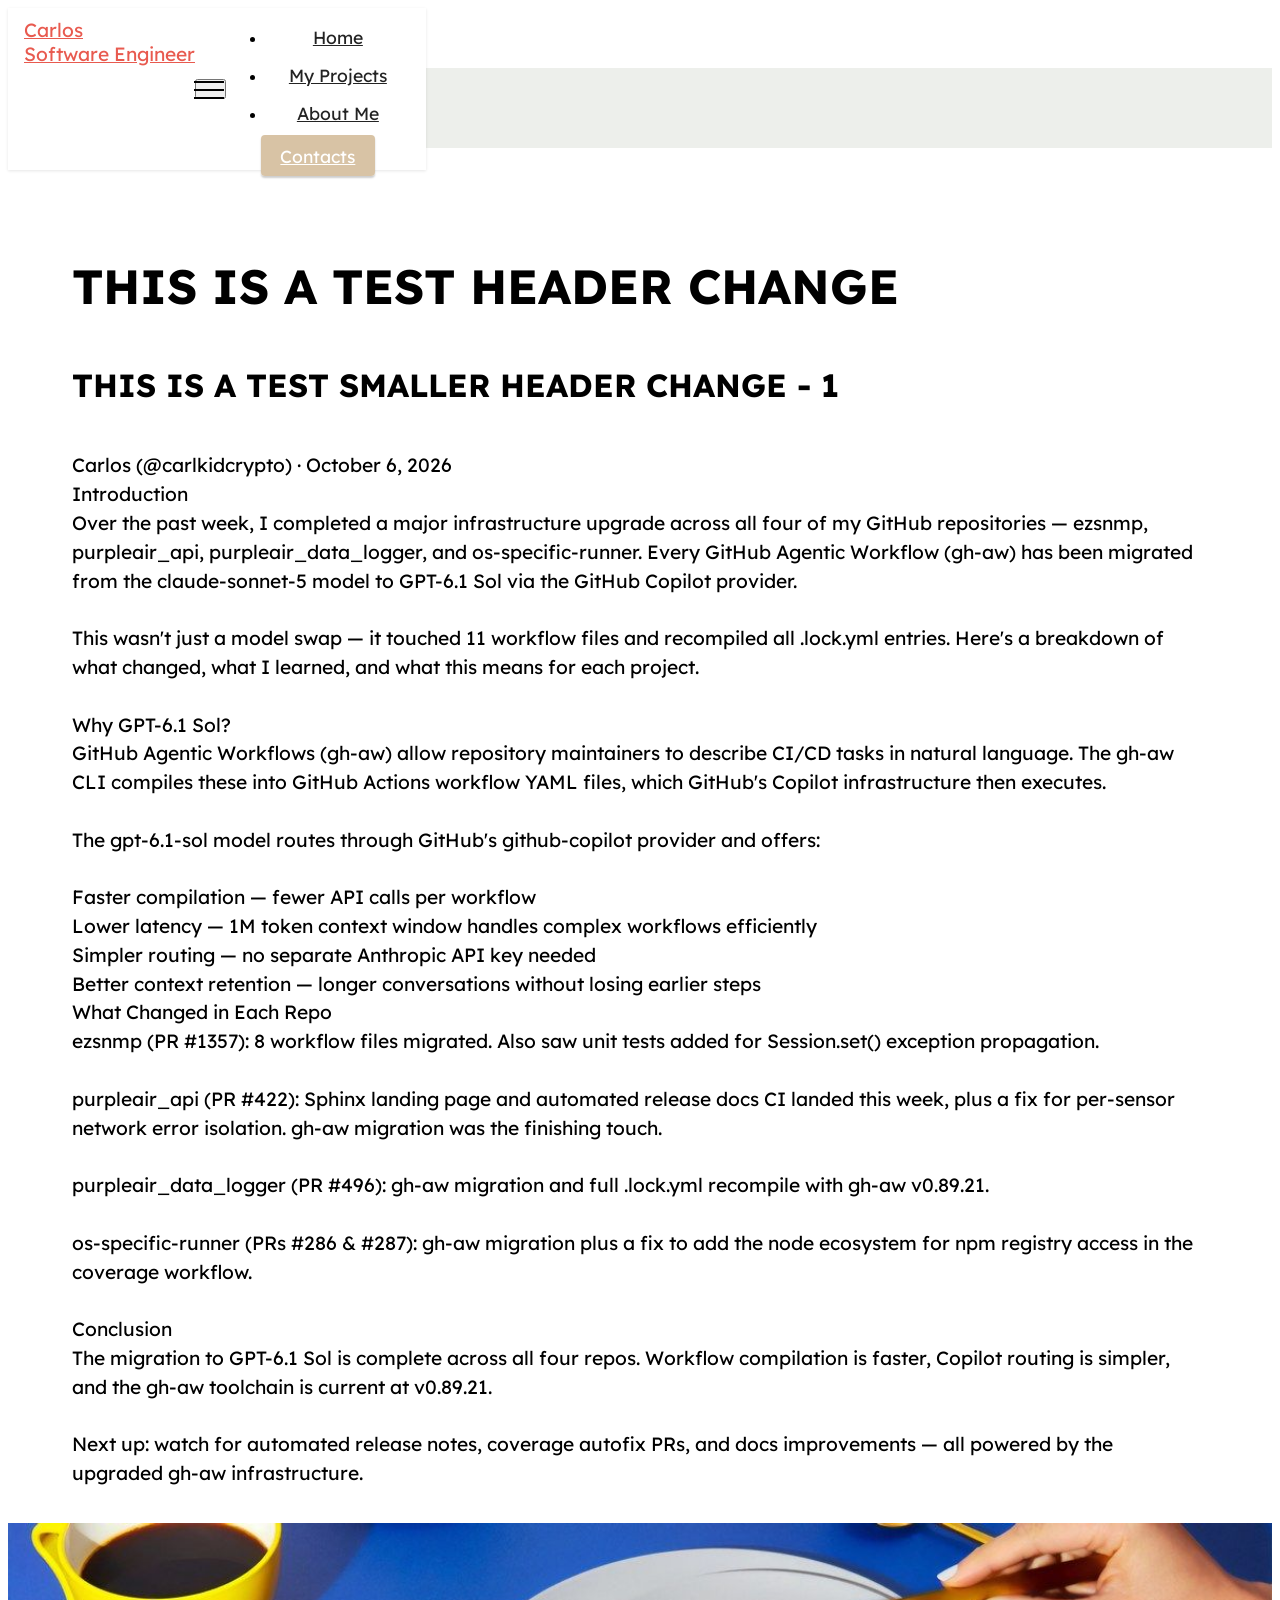
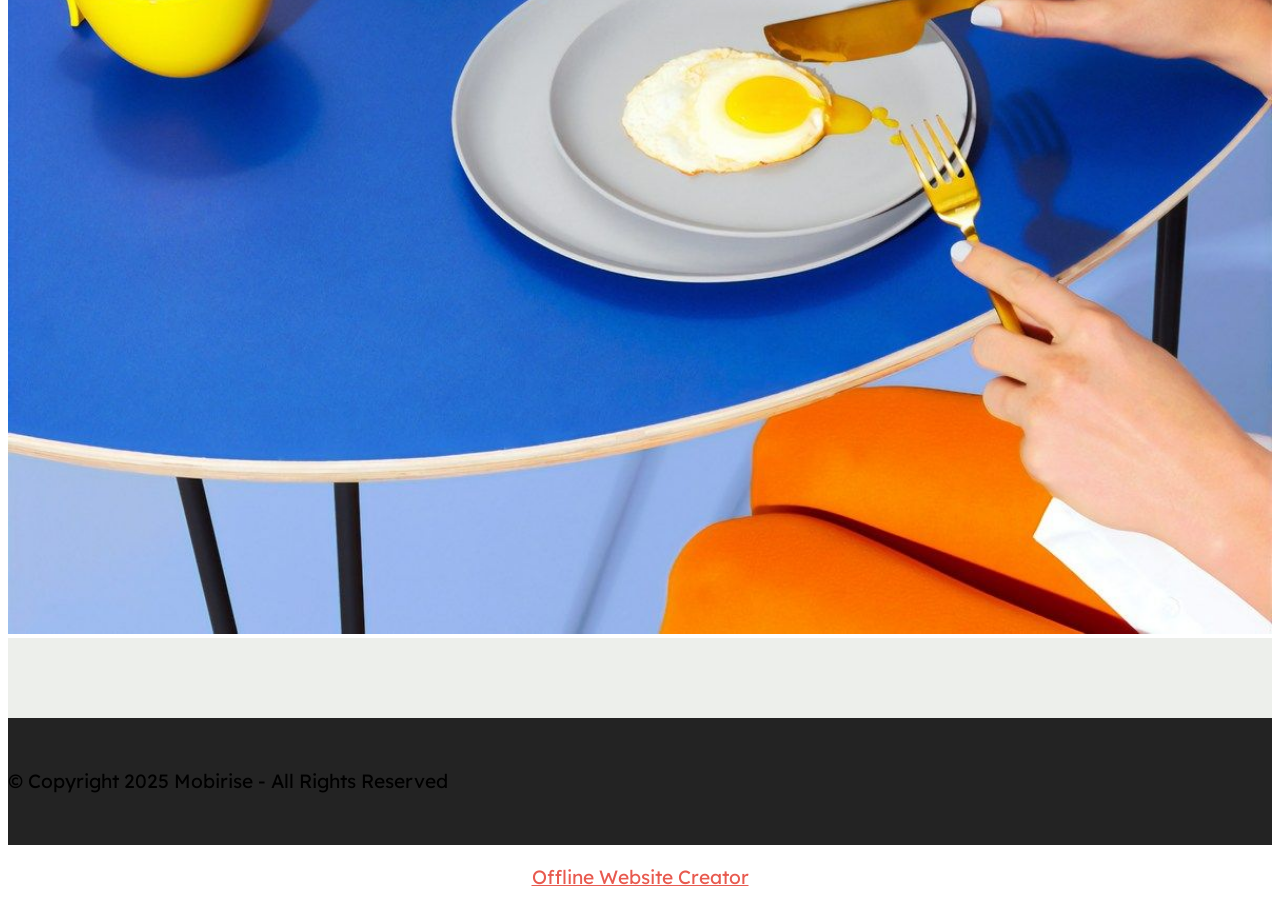
==== commit 75a0e387: "Fixes post AI attempt Fixes post AI attempt" ====
--- a/getting-started-with-purpleair-api.html
+++ b/getting-started-with-purpleair-api.html
@@ -6,15 +6,15 @@
   <meta http-equiv="X-UA-Compatible" content="IE=edge">
   <meta name="generator" content="Mobirise v6.1.12, mobirise.com">
   <meta name="twitter:card" content="summary_large_image"/>
-  <meta name="twitter:image:src" content="assets/images/sample_post_html_file_name-meta.jpg">
-  <meta property="og:image" content="assets/images/sample_post_html_file_name-meta.jpg">
-  <meta name="twitter:title" content="Sample post 1 - title">
+  <meta name="twitter:image:src" content="assets/images/getting-started-with-purpleair-api-meta.jpg">
+  <meta property="og:image" content="assets/images/getting-started-with-purpleair-api-meta.jpg">
+  <meta name="twitter:title" content="Getting Started With Purpleair API">
   <meta name="viewport" content="width=device-width, initial-scale=1, minimum-scale=1">
   <link rel="shortcut icon" href="assets/images/logo.png" type="image/x-icon">
-  <meta name="description" content="Sample post 1 - description">
+  <meta name="description" content="ADD A WEB DESCRIPTION HERE">
   
   
-  <title>Monitor Your Air Quality with PurpleAir's Python API (The Easy Way)</title>
+  <title>Getting Started With Purpleair API</title>
   <link rel="stylesheet" href="assets/bootstrap/css/bootstrap.min.css">
   <link rel="stylesheet" href="assets/web/assets/gdpr-plugin/gdpr-styles.css">
   <link rel="stylesheet" href="assets/dropdown/css/style.css">
@@ -22,12 +22,12 @@
   <link rel="stylesheet" href="assets/theme/css/style.css">
   <link rel="preload" href="https://fonts.googleapis.com/css?family=Lexend:100,200,300,400,500,600,700,800,900&display=swap" as="style" onload="this.onload=null;this.rel='stylesheet'">
   <noscript><link rel="stylesheet" href="https://fonts.googleapis.com/css?family=Lexend:100,200,300,400,500,600,700,800,900&display=swap"></noscript>
-  <link rel="preload" as="style" href="assets/mobirise/css/mbr-additional.css?v=DdOVVT"><link rel="stylesheet" href="assets/mobirise/css/mbr-additional.css?v=DdOVVT" type="text/css">
+  <link rel="preload" as="style" href="assets/mobirise/css/mbr-additional.css?v=9RReYZ"><link rel="stylesheet" href="assets/mobirise/css/mbr-additional.css?v=9RReYZ" type="text/css">
 
   
   
   
-<meta name="title=Monitor Your Air Quality with PurpleAir's Python API (The Easy Way)" content="description=Learn how to query your PurpleAir sensors with three lines of Python using purpleair_api — the clean wrapper for the PurpleAir API."></head>
+</head>
 <body>
   
   <section data-bs-version="5.1" class="menu menu2 cid-sFF0ciwnEL" once="menu" id="menu2-1">
@@ -67,77 +67,73 @@
       <div class="card col-md-12 col-lg-10">
         <div class="card-wrapper">
           <div class="card-content-text">
-            <h3 class="card-title mbr-fonts-style mbr-white mt-3 mb-4 display-2"><strong>Monitor Your Air Quality with PurpleAir's Python API (The Easy Way)</strong></h3>
+            <h3 class="card-title mbr-fonts-style mbr-white mt-3 mb-4 display-2">
+            <strong>THIS IS A TEST HEADER CHANGE</strong></h3>
           <div class="row card-box align-left">
+            <div class="item features-without-image col-12">
+              <div class="item-wrapper">
+                <h4 class="mbr-section-subtitle mbr-fonts-style mb-3 display-5">
+                  <strong>THIS IS A TEST SMALLER HEADER CHANGE - 1</strong></h4>
+                <p class="mbr-text mbr-fonts-style display-7">Carlos (@carlkidcrypto) · October 6, 2026
+<br>Introduction
+<br>Over the past week, I completed a major infrastructure upgrade across all four of my GitHub repositories — ezsnmp, purpleair_api, purpleair_data_logger, and os-specific-runner. Every GitHub Agentic Workflow (gh-aw) has been migrated from the claude-sonnet-5 model to GPT-6.1 Sol via the GitHub Copilot provider.
+<br>
+<br>This wasn't just a model swap — it touched 11 workflow files and recompiled all .lock.yml entries. Here's a breakdown of what changed, what I learned, and what this means for each project.
+<br>
+<br>Why GPT-6.1 Sol?
+<br>GitHub Agentic Workflows (gh-aw) allow repository maintainers to describe CI/CD tasks in natural language. The gh-aw CLI compiles these into GitHub Actions workflow YAML files, which GitHub's Copilot infrastructure then executes.
+<br>
+<br>The gpt-6.1-sol model routes through GitHub's github-copilot provider and offers:
+<br>
+<br>Faster compilation — fewer API calls per workflow
+<br>Lower latency — 1M token context window handles complex workflows efficiently
+<br>Simpler routing — no separate Anthropic API key needed
+<br>Better context retention — longer conversations without losing earlier steps
+<br>What Changed in Each Repo
+<br>ezsnmp (PR #1357): 8 workflow files migrated. Also saw unit tests added for Session.set() exception propagation.
+<br>
+<br>purpleair_api (PR #422): Sphinx landing page and automated release docs CI landed this week, plus a fix for per-sensor network error isolation. gh-aw migration was the finishing touch.
+<br>
+<br>purpleair_data_logger (PR #496): gh-aw migration and full .lock.yml recompile with gh-aw v0.89.21.
+<br>
+<br>os-specific-runner (PRs #286 &amp; #287): gh-aw migration plus a fix to add the node ecosystem for npm registry access in the coverage workflow.
+<br>
+<br>Conclusion
+<br>The migration to GPT-6.1 Sol is complete across all four repos. Workflow compilation is faster, Copilot routing is simpler, and the gh-aw toolchain is current at v0.89.21.
+<br>
+<br>Next up: watch for automated release notes, coverage autofix PRs, and docs improvements — all powered by the upgraded gh-aw infrastructure.<br>
+                </p>
+              </div>
+            </div>
             
-              <div class="item features-without-image col-12">
-                <div class="item-wrapper">
-                  <h4 class="mbr-section-subtitle mbr-fonts-style mb-3 display-5">
-                    <strong>So What Is purpleair_api?</strong></h4>
-                  <div class="item-content">
-                    <p class="mbr-text mbr-fonts-style display-7">In short, it's a Python package that wraps the official PurpleAir API. PurpleAir makes hardware air quality sensors — the little devices you mount outside (or inside) your home that measure PM2.5, temperature, humidity, and a whole lot more. Their API is powerful, but talking to it directly means building your own HTTP request logic, handling pagination, and parsing JSON responses manually. This library does all of that for you.</p>
-                  <p class="mbr-text mbr-fonts-style display-7">The project is maintained by carlkidcrypto on GitHub, published on PyPI, and supports Python 3.10 through 3.14. It has CI/CD pipelines on GitHub Actions, code formatted with Black, and a solid test suite. Basically, it feels like a well-maintained, production-ready package — not a weekend hack project.</p>
-                  </div>
-                </div>
-              </div>
+            
+          </div>
+          </div>
+          <div class="image-wrapper d-flex justify-content-center mt-3">
+            <img src="assets/images/13.webp" alt="Mobirise Website Builder">
+          </div>
+        </div>
+      </div>
+    </div>
+  </div>
+</section>
 
-              <div class="item features-without-image col-12">
-                <div class="item-wrapper">
-                  <h4 class="mbr-section-subtitle mbr-fonts-style mb-3 display-5">
-                    <strong>Getting Started — Installation Takes 30 Seconds</strong></h4>
-                  <div class="item-content">
-                    <p class="mbr-text mbr-fonts-style display-7">git clone https://github.com/carlkidcrypto/purpleair_api.git</p><br>
-<p class="mbr-text mbr-fonts-style display-7">cd purpleair_api</p><br>
-<p class="mbr-text mbr-fonts-style display-7">pip install .</p>
-                  </div>
-                </div>
-              </div>
+<section data-bs-version="5.1" class="footer7 cid-sFF3CYc3p7" once="footers" id="footer7-2">
 
-              <div class="item features-without-image col-12">
-                <div class="item-wrapper">
-                  <h4 class="mbr-section-subtitle mbr-fonts-style mb-3 display-5">
-                    <strong>Your First Query — Three Lines of Code</strong></h4>
-                  <div class="item-content">
-                    <p class="mbr-text mbr-fonts-style display-7">my_paa = PurpleAirAPI(your_api_read_key, your_api_write_key, your_ipv4_address)</p><br>
-<p class="mbr-text mbr-fonts-style display-7">retval = my_paa.request_sensor_data(1234)</p>
-                  </div>
-                </div>
-              </div>
+    
 
-              <div class="item features-without-image col-12">
-                <div class="item-wrapper">
-                  <h4 class="mbr-section-subtitle mbr-fonts-style mb-3 display-5">
-                    <strong>Working with the Read API Only</strong></h4>
-                  <div class="item-content">
-                    <p class="mbr-text mbr-fonts-style display-7">my_paa = PurpleAirReadAPI(api_read_key)</p><br>
-<p class="mbr-text mbr-fonts-style display-7">retval = my_paa.request_multiple_sensors_data("name")</p>
-                  </div>
-                </div>
-              </div>
+    
 
-              <div class="item features-without-image col-12">
-                <div class="item-wrapper">
-                  <h4 class="mbr-section-subtitle mbr-fonts-style mb-3 display-5">
-                    <strong>Real-World Use Case: Logging Data to a Database</strong></h4>
-                  <div class="item-content">
-                    <p class="mbr-text mbr-fonts-style display-7">Here's where things get practical. Say you want to log your sensor readings every 5 minutes and store them in SQLite for later analysis. Combine purpleair_api with a small scheduling script and you've got yourself a personal air quality history tracker.</p>
-                  <p class="mbr-text mbr-fonts-style display-7">Throw this on a Raspberry Pi running at home, and you've got a cheap, reliable air quality monitoring station. This is exactly what the companion repo purpleair_data_logger does — it can write to PostgreSQL, CSV, or SQLite out of the box. 🌬️</p>
-                  <p class="mbr-text mbr-fonts-style display-7">Air quality is personal. PM2.5 — fine particulate matter smaller than 2.5 micrometers — is linked to respiratory issues, heart disease, and early death. Wildfires, traffic, industrial pollution — all of it shows up in your sensor data. Having visibility into your local air quality helps you make real decisions: keep the windows closed today, run an air purifier, don't go for that jog at noon.</p>
-                  </div>
-                </div>
-              </div>
-
-              <div class="item features-without-image col-12">
-                <div class="item-wrapper">
-                  <h4 class="mbr-section-subtitle mbr-fonts-style mb-3 display-5">
-                    <strong>TL;DR</strong></h4>
-                  <div class="item-content">
-                    <p class="mbr-text mbr-fonts-style display-7">purpleair_api is a well-maintained Python wrapper for the PurpleAir API. Install it with one pip command, query your sensors in three lines of code, and build anything from a simple dashboard to a full database logging system. It's perfect for Home Assistant automations, research projects, or just satisfying your curiosity about the air you're breathing.</p>
-                  <p class="mbr-text mbr-fonts-style display-7">If you run a PurpleAir sensor at home and know a little Python, this library is the fastest path from raw data to something useful. Check it out on GitHub at github.com/carlkidcrypto/purpleair_api or grab it from PyPI with a single pip command. Your lungs will thank you. 🌬️</p>
-                  </div>
-                </div>
-              </div>
-          </section><script src="assets/bootstrap/js/bootstrap.bundle.min.js"></script>  <script src="assets/web/assets/cookies-alert-plugin/cookies-alert-core.js"></script>  <script src="assets/web/assets/cookies-alert-plugin/cookies-alert-script.js"></script>  <script src="assets/smoothscroll/smooth-scroll.js"></script>  <script src="assets/ytplayer/index.js"></script>  <script src="assets/dropdown/js/navbar-dropdown.js"></script>  <script src="assets/theme/js/script.js"></script>  
+    <div class="container">
+        <div class="media-container-row align-center mbr-white">
+            <div class="col-12">
+                <p class="mbr-text mb-0 mbr-fonts-style display-7">
+                    © Copyright 2025 Mobirise - All Rights Reserved
+                </p>
+            </div>
+        </div>
+    </div>
+</section><section class="display-7" style="padding: 0;align-items: center;justify-content: center;flex-wrap: wrap;    align-content: center;display: flex;position: relative;height: 4rem;"><a href="https://mobiri.se/" style="flex: 1 1;height: 4rem;position: absolute;width: 100%;z-index: 1;"><img alt="" style="height: 4rem;" src="[data-uri]"></a><p style="margin: 0;text-align: center;" class="display-7">&#8204;</p><a style="z-index:1" href="https://mobirise.com/offline-website-builder.html">Offline Website Creator</a></section><script src="assets/bootstrap/js/bootstrap.bundle.min.js"></script>  <script src="assets/web/assets/cookies-alert-plugin/cookies-alert-core.js"></script>  <script src="assets/web/assets/cookies-alert-plugin/cookies-alert-script.js"></script>  <script src="assets/smoothscroll/smooth-scroll.js"></script>  <script src="assets/ytplayer/index.js"></script>  <script src="assets/dropdown/js/navbar-dropdown.js"></script>  <script src="assets/theme/js/script.js"></script>  
   
   
 <input name="cookieData" type="hidden" data-cookie-cookiesAlertType='false' data-cookie-customDialogSelector='null' data-cookie-colorText='#424a4d' data-cookie-colorBg='rgb(255, 255, 255)' data-cookie-opacityOverlay='0' data-cookie-bgOpacity='100' data-cookie-textButton='GOT IT' data-cookie-rejectText='REJECT' data-cookie-colorButton='#e85a4f' data-cookie-rejectColor='#ffffff' data-cookie-colorLink='#424a4d' data-cookie-underlineLink='true' data-cookie-text="We use cookies to give you the best experience. Read our <a href='privacy.html'>cookie policy</a>.">
